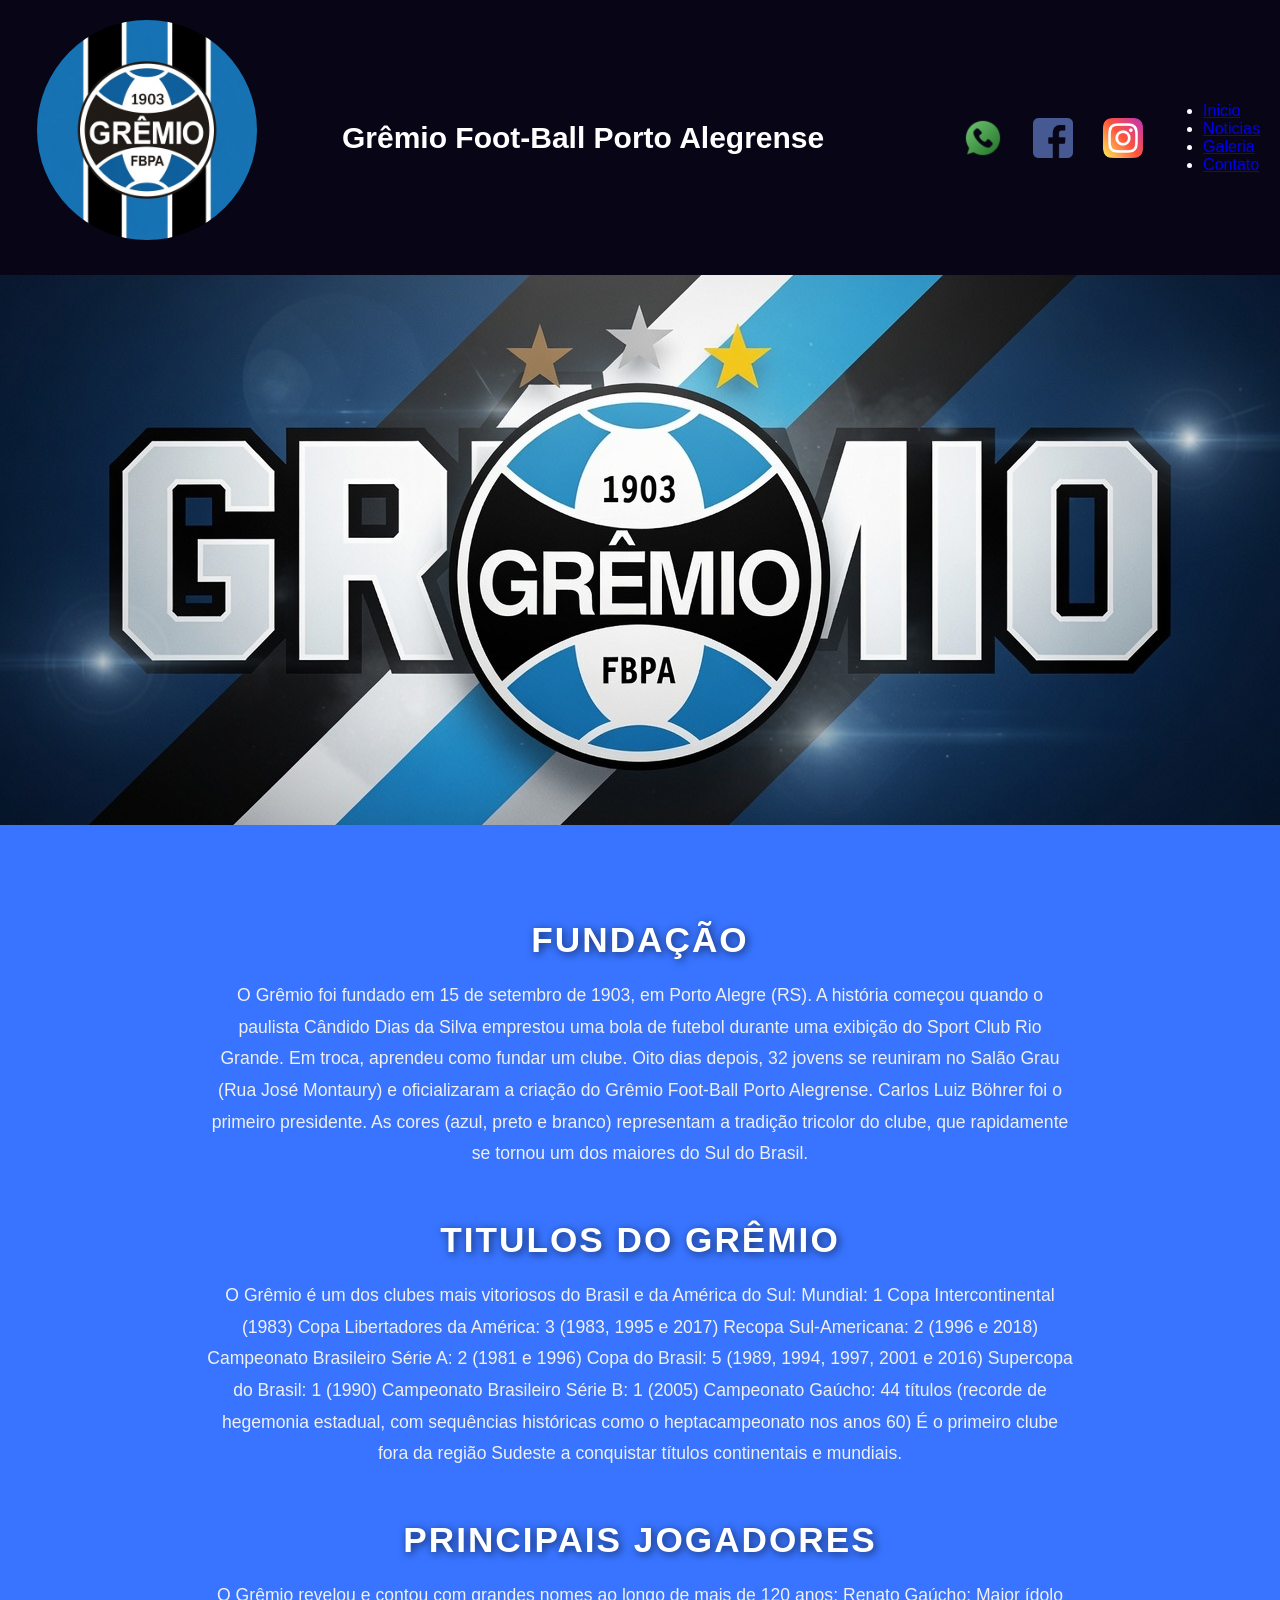
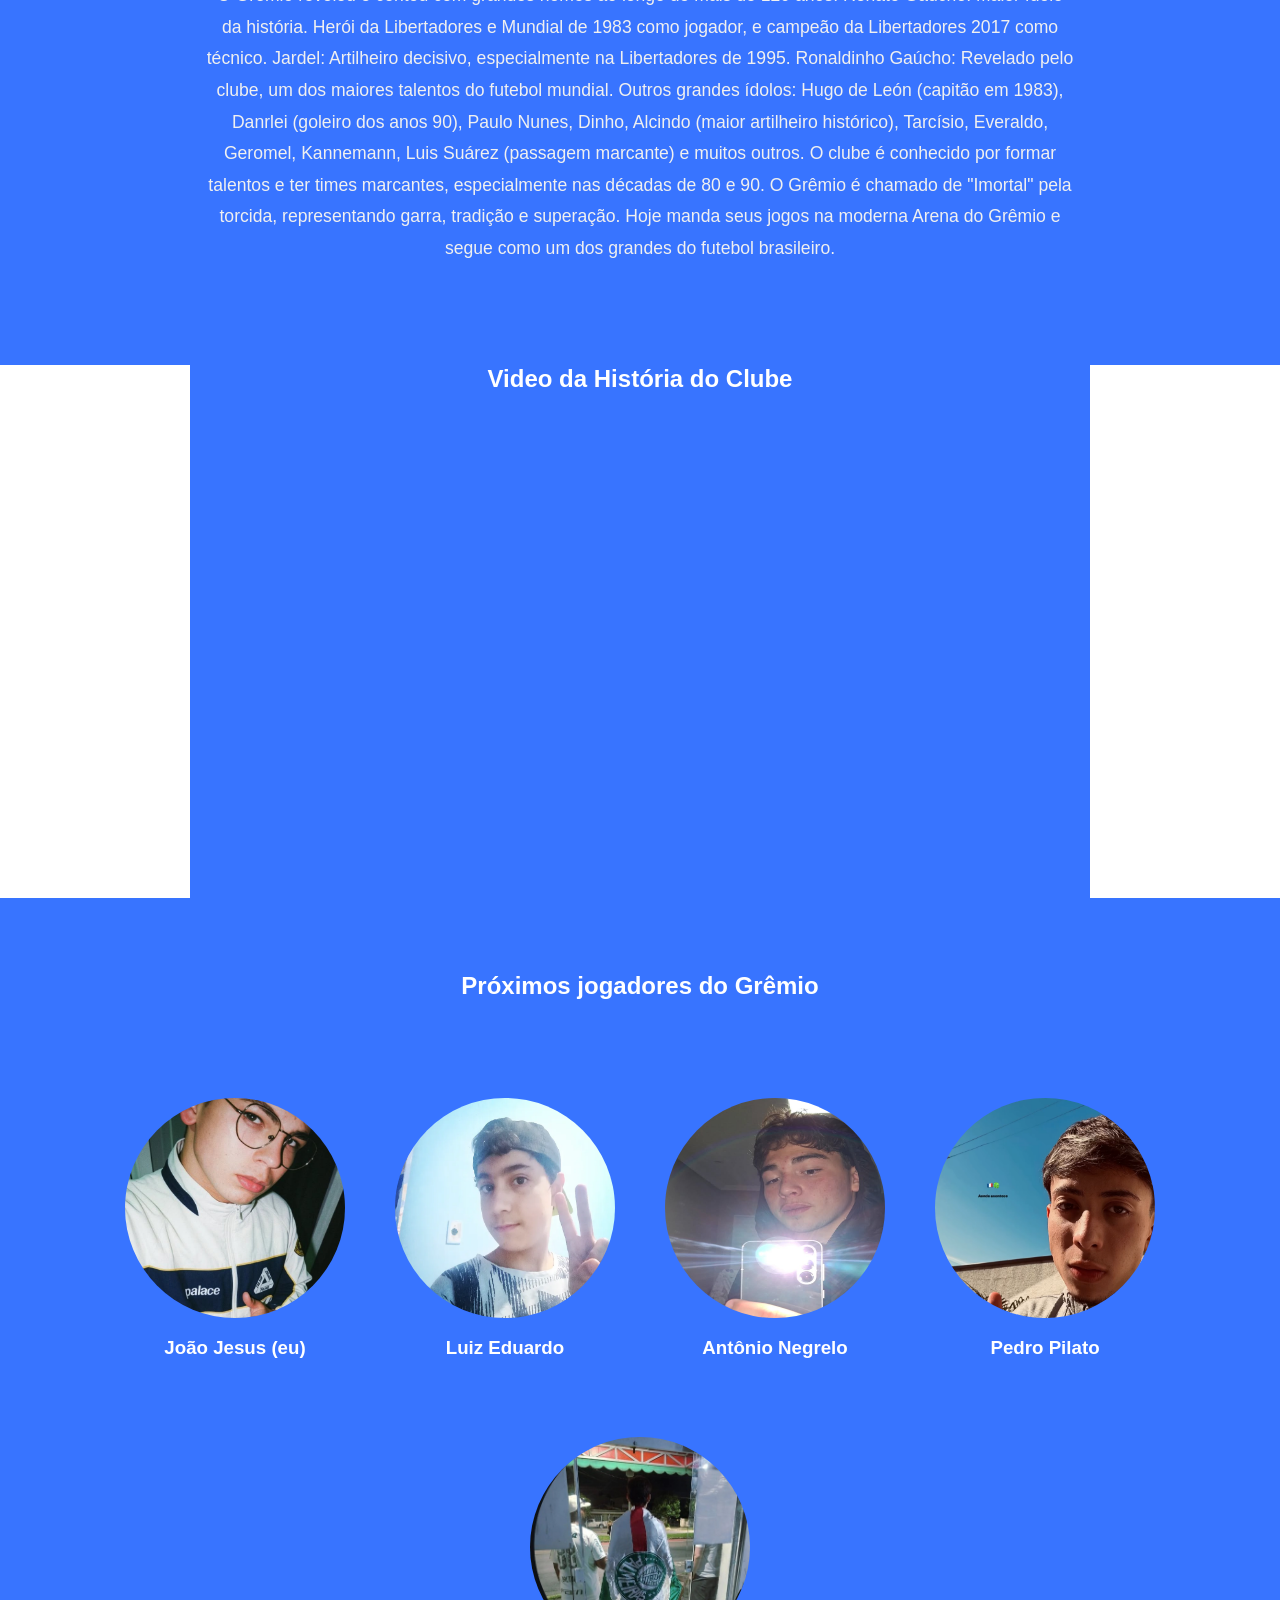
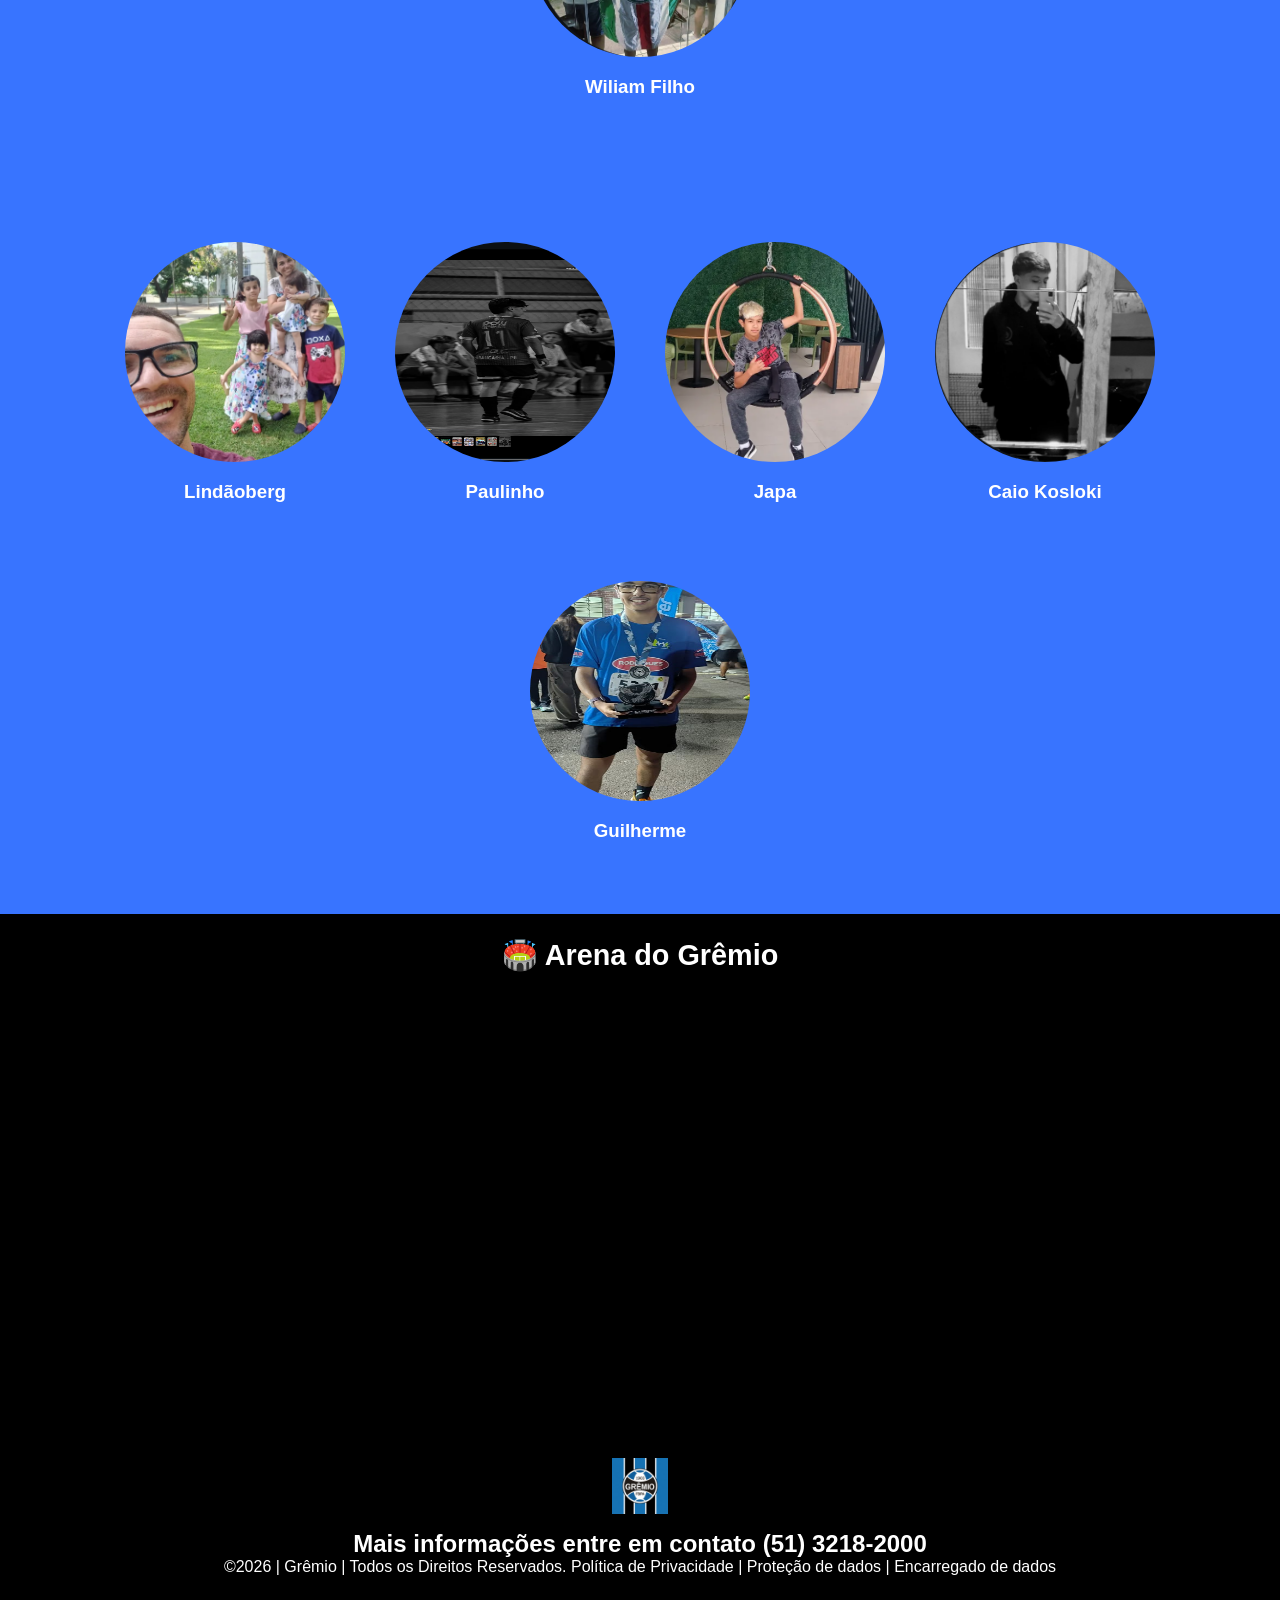
==== index.html @ 59793423 "0090" ====
<!DOCTYPE html>
<html lang="pt-br">
<head>
<meta charset="UTF-8">
<meta name="viewport" content="width=device-width, initial-scale=1.0">
<title>Grêmio</title>
<link rel="stylesheet" href="style.css">
</head>
<body>
<!--header é a parte do cabeçalho do site, é o topo da página-->
<header class="cabecalho-itens">
<img class="cabecalho_imagem" src="I3nXL.jpg" alt="Logo">
<h1 class="titulo_site">Grêmio Foot-Ball Porto Alegrense</h1>
<div class="sociais">
<img class="sociais" src="whatsapp (2).png"  alt="whatsapp">
<img class="sociais" src="facebook (1).png" alt="Facebook">
<img class="sociais" src="instagram (1).png" alt="instagram">
</div>
<ul class="horizontal">
  <li><a href="index.html">Inicio</a></li>
  <li><a href="noticias.html">Noticias</a></li>
  <li><a href="galeria.html"> Galeria</a></li>
  <li><a href="contato.html">Contato</a></li>
</ul>
</header>
<!--Seção banner 1 é a parte do paragrafo 1 da página-->
<section class="banner1">
<img class="banner1" src="YL5oE.jpg" alt="Banner">
</section>

<!--historia gremio-->
<section class="gremio">
  <div class="fundacao">
    <p class="fundacao-titulo"><strong> Fundação</strong></p>
    <p class="texto-fund"> O Grêmio foi fundado em 15 de setembro de 1903, em Porto Alegre (RS). A história começou quando o paulista Cândido Dias da Silva emprestou uma bola de futebol durante uma exibição do Sport Club Rio Grande. Em troca, aprendeu como fundar um clube. Oito dias depois, 32 jovens se reuniram no Salão Grau (Rua José Montaury) e oficializaram a criação do Grêmio Foot-Ball Porto Alegrense. Carlos Luiz Böhrer foi o primeiro presidente. As cores (azul, preto e branco) representam a tradição tricolor do clube, que rapidamente se tornou um dos maiores do Sul do Brasil.</p>
    
    <div class="titulos-gremio">
      <p class="titulos"> <strong> Titulos do Grêmio </strong></p>
      <p class="texto-titu"> O Grêmio é um dos clubes mais vitoriosos do Brasil e da América do Sul:

Mundial: 1 Copa Intercontinental (1983)
Copa Libertadores da América: 3 (1983, 1995 e 2017)
Recopa Sul-Americana: 2 (1996 e 2018)
Campeonato Brasileiro Série A: 2 (1981 e 1996)
Copa do Brasil: 5 (1989, 1994, 1997, 2001 e 2016)
Supercopa do Brasil: 1 (1990)
Campeonato Brasileiro Série B: 1 (2005)
Campeonato Gaúcho: 44 títulos (recorde de hegemonia estadual, com sequências históricas como o heptacampeonato nos anos 60)

É o primeiro clube fora da região Sudeste a conquistar títulos continentais e mundiais.</p>

<div class="prin-jogadores">
  <p class="prin-jog"> <strong> Principais jogadores </strong></p>
  <p class="texto-jog"> O Grêmio revelou e contou com grandes nomes ao longo de mais de 120 anos:

Renato Gaúcho: Maior ídolo da história. Herói da Libertadores e Mundial de 1983 como jogador, e campeão da Libertadores 2017 como técnico.
Jardel: Artilheiro decisivo, especialmente na Libertadores de 1995.
Ronaldinho Gaúcho: Revelado pelo clube, um dos maiores talentos do futebol mundial.
Outros grandes ídolos: Hugo de León (capitão em 1983), Danrlei (goleiro dos anos 90), Paulo Nunes, Dinho, Alcindo (maior artilheiro histórico), Tarcísio, Everaldo, Geromel, Kannemann, Luis Suárez (passagem marcante) e muitos outros.

O clube é conhecido por formar talentos e ter times marcantes, especialmente nas décadas de 80 e 90.
O Grêmio é chamado de "Imortal" pela torcida, representando garra, tradição e superação. Hoje manda seus jogos na moderna Arena do Grêmio e segue como um dos grandes do futebol brasileiro.</p>
</div>

    </div>
  </div>
</section>

<!--video-->
<div class="container-video">
  <h3 class="titulo-video">Video da História do Clube</h3>
  <iframe class="video" width="100%" height="1000" src="https://www.youtube.com/embed/pyxpFCvPZC0?si=x9ZSYVKXwtJqA-nb" title="YouTube video player" frameborder="0" allow="accelerometer; autoplay; clipboard-write; encrypted-media; gyroscope; picture-in-picture; web-share" referrerpolicy="strict-origin-when-cross-origin" allowfullscreen></iframe>
</div>

<!--Seção estudantes é a parte do paragrafo 2 da página -- "Meninos"-->
<section class="estudante">
<h1 class="estudante_titulo">Próximos jogadores do Grêmio</h1>
<p> </p>
<div class="estudantes_todos">
    <div class="estudante-div">
<img class="estudante-imagem" src="Screenshot_20260617-121200-579.png" alt="Foto da turma do 1CDS do ano de 2023">
<h3 class="estudante-nome">João Jesus (eu)</h3>
<p> </p>
</div>

<div class="estudante-div">
<img class="estudante-imagem" src="Screenshot_20260617-110715-366.png" alt="Foto da turma do 1CDS do ano de 2026">
<h3 class="estudante-nome">Luiz Eduardo</h3>
<p> </p>
</div>
<div class="estudante-div">
<img class="estudante-imagem" src="Screenshot_20260617-110800-648.png" alt="Foto da turma do 1CDS do ano de 2026">
<h3 class="estudante-nome">Antônio Negrelo</h3>
<p> </p>
</div>

<div class="estudante-div">
<img class="estudante-imagem" src="Screenshot_20260617-111146-863.png" alt="Foto da turma do 1CDS do ano de 2026">
<h3 class="estudante-nome">Pedro Pilato</h3>
<p> </p>
</div>

<div class="estudante-div">
<img class="estudante-imagem" src="Screenshot_20260617-111309~2.png" alt="Foto da turma do 1CDS do ano de 2026">
<h3 class="estudante-nome">Wiliam Filho</h3>
<p> </p>
</div>
</div>
</section>

<!--Seção estudantes é a parte do paragrafo 3 da página -- "Meninas"-->
<section class="estudante">
<div class="estudantes_todos">
<div class="estudante-div">
<img class="estudante-imagem" src="Screenshot_20260617-114013-432.png" alt="Foto da turma do 1CDS do ano de 2023">
<h3 class="estudante-nome">Lindãoberg</h3>
<p> </p>
</div>
<div class="estudante-div">
<img class="estudante-imagem" src="Screenshot_20260617-115647.png" alt="Foto da turma do 1CDS do ano de 2023">
<h3 class="estudante-nome">Paulinho</h3>
<p> </p>
</div>
<div class="estudante-div">
<img class="estudante-imagem" src="Screenshot_20260617-115808-164.png" alt="Foto da turma do 1CDS do ano de 2023">
<h3 class="estudante-nome">Japa</h3>
<p> </p>
</div>
<div class="estudante-div">
<img class="estudante-imagem" src="Screenshot_20260617-110445-048.png" alt="Foto da turma do 1CDS do ano de 2026">
<h3 class="estudante-nome">Caio Kosloki</h3>
<p> </p>
</div>
<div class="estudante-div">
<img class="estudante-imagem" src="Screenshot_20260617-110912-053.png" alt="Foto da turma do 1CDS do ano de 2026">
<h3 class="estudante-nome">Guilherme</h3>
<p> </p>
</div>
</div>
</section>

<!--Seção rodapé é a parte final da paragrafo 3 da página-->
<footer class="escola">

   <p class="mapa-titulo"><strong>🏟️ Arena do Grêmio</strong></p>
    <iframe 
        src="https://www.google.com/maps/embed?pb=!1m18!1m12!1m3!1d3457.5!2d-51.196991!3d-29.973444!2m3!1f0!2f0!3f0!3m2!1i1024!2i768!4f13.1!3m3!1m2!1s0x951979aba127bd4d%3A0x2473ee5ef3a6d23!2sArena%20do%20Gr%C3%AAmio!5e0!3m2!1spt-BR!2sbr!4v1720000000000" 
        width="100%" 
        height="450" 
        style="border:0; border-radius: 15px;" 
        allowfullscreen="" 
        loading="lazy">
    </iframe>

<img class="logo_rodape" src="I3nXL.jpg" alt="Logo da Escola">
<h2 class="escola-título">Mais informações entre em contato
<a class="link" href="https://wa.me/555132182000"> (51) 3218-2000 </a>
</h2>
<p></p>
<p>©2026 | Grêmio | Todos os Direitos Reservados.
Política de Privacidade | Proteção de dados | Encarregado de dados</p>
<p> </p>
</footer>
</body>
</html>
---- style.css ----
* {
    margin: 0;
    padding: 0;
    box-sizing: border-box;
}

body {
    font-family: "Poppins", sans-serif;
}


header {
    background-color: #080616;
    color: white;
    width: 100%;
    padding: 20px;
}

.cabecalho-itens {
    max-width: 1980px;
    margin: 0 auto;
    display: flex;
    align-items: center;
    justify-content: center;
}

.cabecalho_imagem {
    width: 220px;
    height: 220px;
    margin: 0 auto 15px;
    border-radius: 50%;
    overflow: hidden;
}

.titulo_site {
    padding: 50px;
    text-align: center;
    width: 50%;
    font-size: 30px;
}

.sociais {
    display: flex;
    justify-content: flex-end;
    width: 25%;
    padding-right: 30px;
}


.banner1 {
    display: flex;
    justify-content: center;
}


.banner1 img {
    width: 100%;
    max-width: 100vw;          
    height: 550px;             
    object-fit: cover;         
    object-position: center;    
    display: block;
    margin: 0 auto;
}
/* ==================== ESTILO DA SEÇÃO GRÊMIO ==================== */
.gremio {
    background-color: #3874FF; /* Azul forte como solicitado */
    color: white;
    padding: 60px 20px;
    text-align: center;
    width: 100%;
    margin: 0 auto;
}

.gremio .fundacao {
    max-width: 1000px;
    margin: 0 auto;
}

/* Títulos */
.gremio .fundacao-titulo,
.gremio .titulos,
.gremio .prin-jog {
    color: white;
    font-size: 2.2rem;
    margin: 35px 0 20px 0;
    text-transform: uppercase;
    letter-spacing: 2px;
    font-weight: bold;
    text-shadow: 2px 2px 8px rgba(0, 0, 0, 0.6);
}

/* Textos */
.gremio .texto-fund,
.gremio .texto-titu,
.gremio .texto-jog {
    color: #f0f0f0;
    font-size: 1.1rem;
    line-height: 1.8;
    max-width: 900px;
    margin: 0 auto 40px auto;
    padding: 0 15px;
}

/* Espaçamento entre as seções internas */
.titulos-gremio,
.prin-jogadores {
    margin-top: 50px;
}

/* Responsividade */
@media (max-width: 768px) {
    .gremio {
        padding: 40px 15px;
    }
    
    .gremio .fundacao-titulo,
    .gremio .titulos,
    .gremio .prin-jog {
        font-size: 1.8rem;
    }
    
    .gremio .texto-fund,
    .gremio .texto-titu,
    .gremio .texto-jog {
        font-size: 1.05rem;
    }
}

.container-video {
  background-color: #3874FF;
  width: 100%;
  max-width: 900px; /* opcional: limita a largura máxima */
  margin: 0 auto;
  padding: 0 15px; /* espaçamento lateral em telas pequenas */
  box-sizing: border-box;
}

.titulo-video {
  color: #ffffff;
  font-size: 1.5rem;
  margin-bottom: 1rem;
  text-align: center;
}

/* Vídeo responsivo mantendo proporção 16:9 */
.video {
  width: 100%;
  height: auto;
  aspect-ratio: 16 / 9;
  border: none;
  display: block;
}


.estudante_titulo {
    padding: 50px 20px;
    text-align: center;
}

.estudante-nome {
    text-align: center;
}

.estudante-imagem {
    width: 220px;
    height: 220px;
    margin: 0 auto 15px;
    border-radius: 50%;
    overflow: hidden;
    flex-shrink: 0; /* evita que a imagem seja esmagada */
}

.estudante-imagem img {
    width: 100%;
    height: 100%;
    object-fit: cover; /* melhor que background-size para <img> */
    object-position: center;
    border: none;
    display: block;
}

.estudante-icone {
    width: 38px;
    padding: 4px 8px;
}

.estudante {
    color: white;
    background-color: #3874FF;
    padding: 24px 0;
}

.estudante div {
    text-align: center;
    padding: 24px 15px;
}

/* Container principal - agora responsivo */
.estudantes_todos {
    display: flex;
    flex-wrap: wrap;              /* permite quebrar linha */
    justify-content: center;      /* centraliza os itens */
    gap: 30px 20px;               /* espaçamento vertical e horizontal */
    padding: 0 15px;
}

/* ========== Responsividade ========== */

/* Tablets e telas médias */
@media (max-width: 992px) {
    .estudante-imagem {
        width: 180px;
        height: 180px;
    }
}

/* Celulares */
@media (max-width: 768px) {
    .estudante_titulo {
        padding: 30px 15px;
    }

    .estudante-imagem {
        width: 160px;
        height: 160px;
    }

    .estudantes_todos {
        gap: 25px 15px;
    }
}

/* Celulares pequenos */
@media (max-width: 480px) {
    .estudante-imagem {
        width: 140px;
        height: 140px;
    }

    .estudante {
        padding: 16px 0;
    }

    .estudante div {
        padding: 16px 10px;
    }
}

/* Mapa */
.mapa-container {
    margin-top: 50px;
    padding: 40px;
    text-align: center;
    background: rgba(0, 0, 0, 0.25);
    border-radius: 20px;
}

.mapa-titulo {
    font-size: 1.8rem;
    color: white;
    margin-bottom: 20px;
}

.mapa-container iframe {
    max-width: 100%;
    box-shadow: 0 10px 30px rgba(0, 0, 0, 0.5);
    border: 3px solid rgba(255, 255, 255, 0.1);
}

/* Ajuste responsivo */
@media (max-width: 768px) {
    .mapa-container {
        padding: 30px 20px;
    }
}

.escola{
background-color:black;
color: white;
display: flex;
justify-content:center;
padding: 24px 0;
text-align:center;
display:block;
}
.escola-titulo{
padding: 50px;
text-align: center;
}
.logo_rodape{
height: 80px;
padding: 12px 0;

}

.link{
color: #ffffff;
text-decoration: none;
}
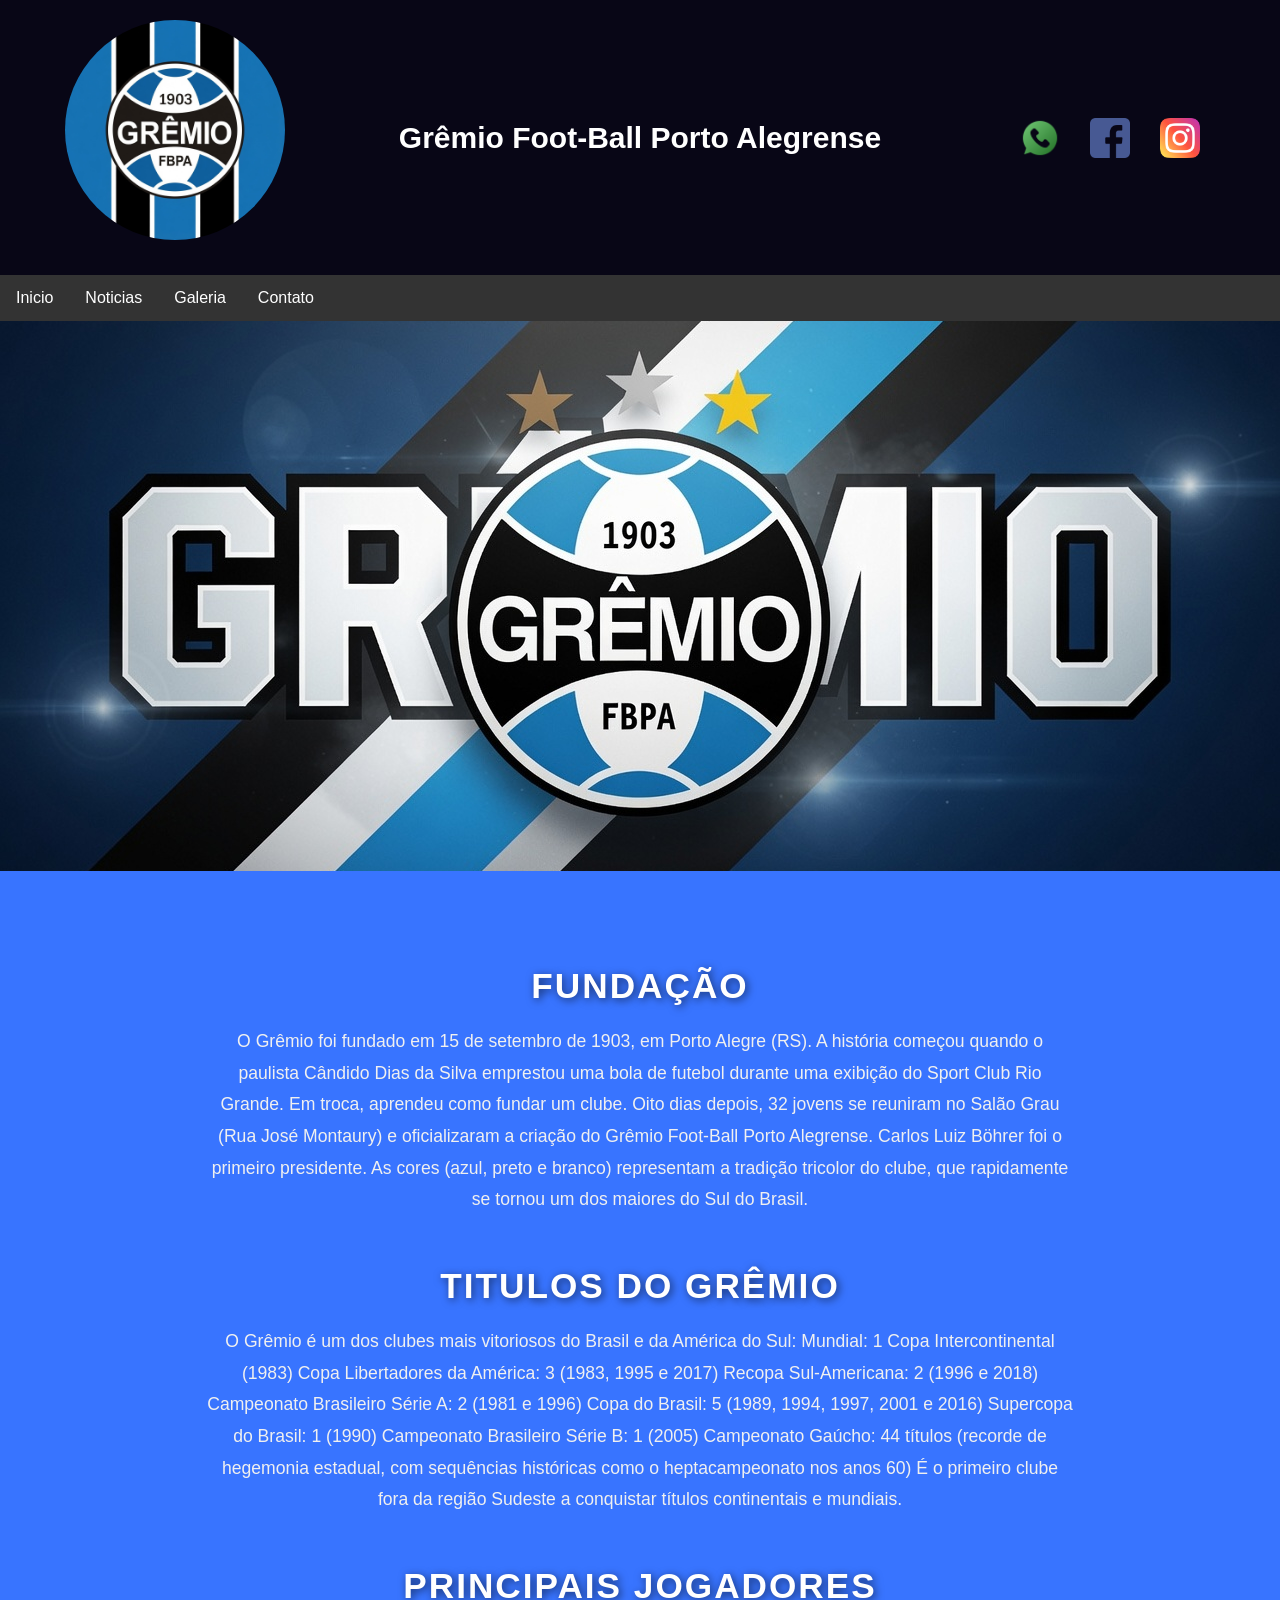
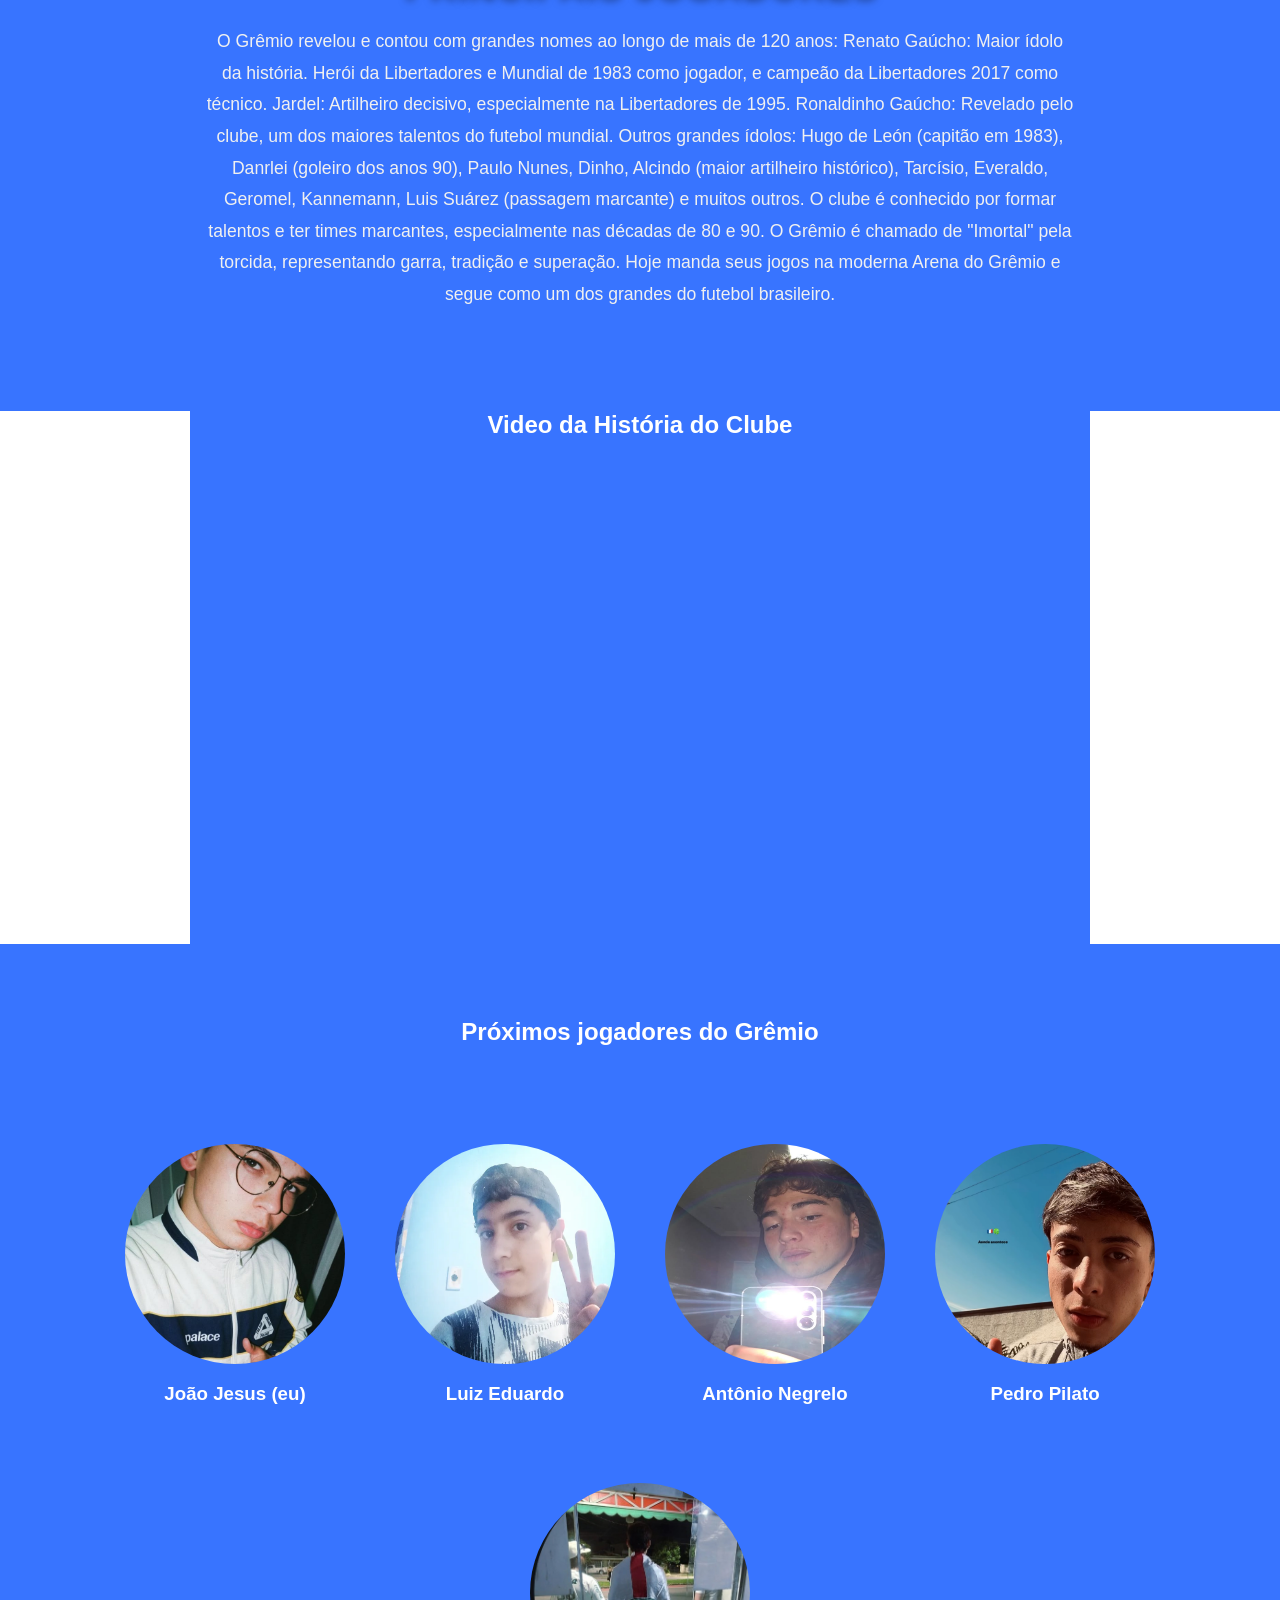
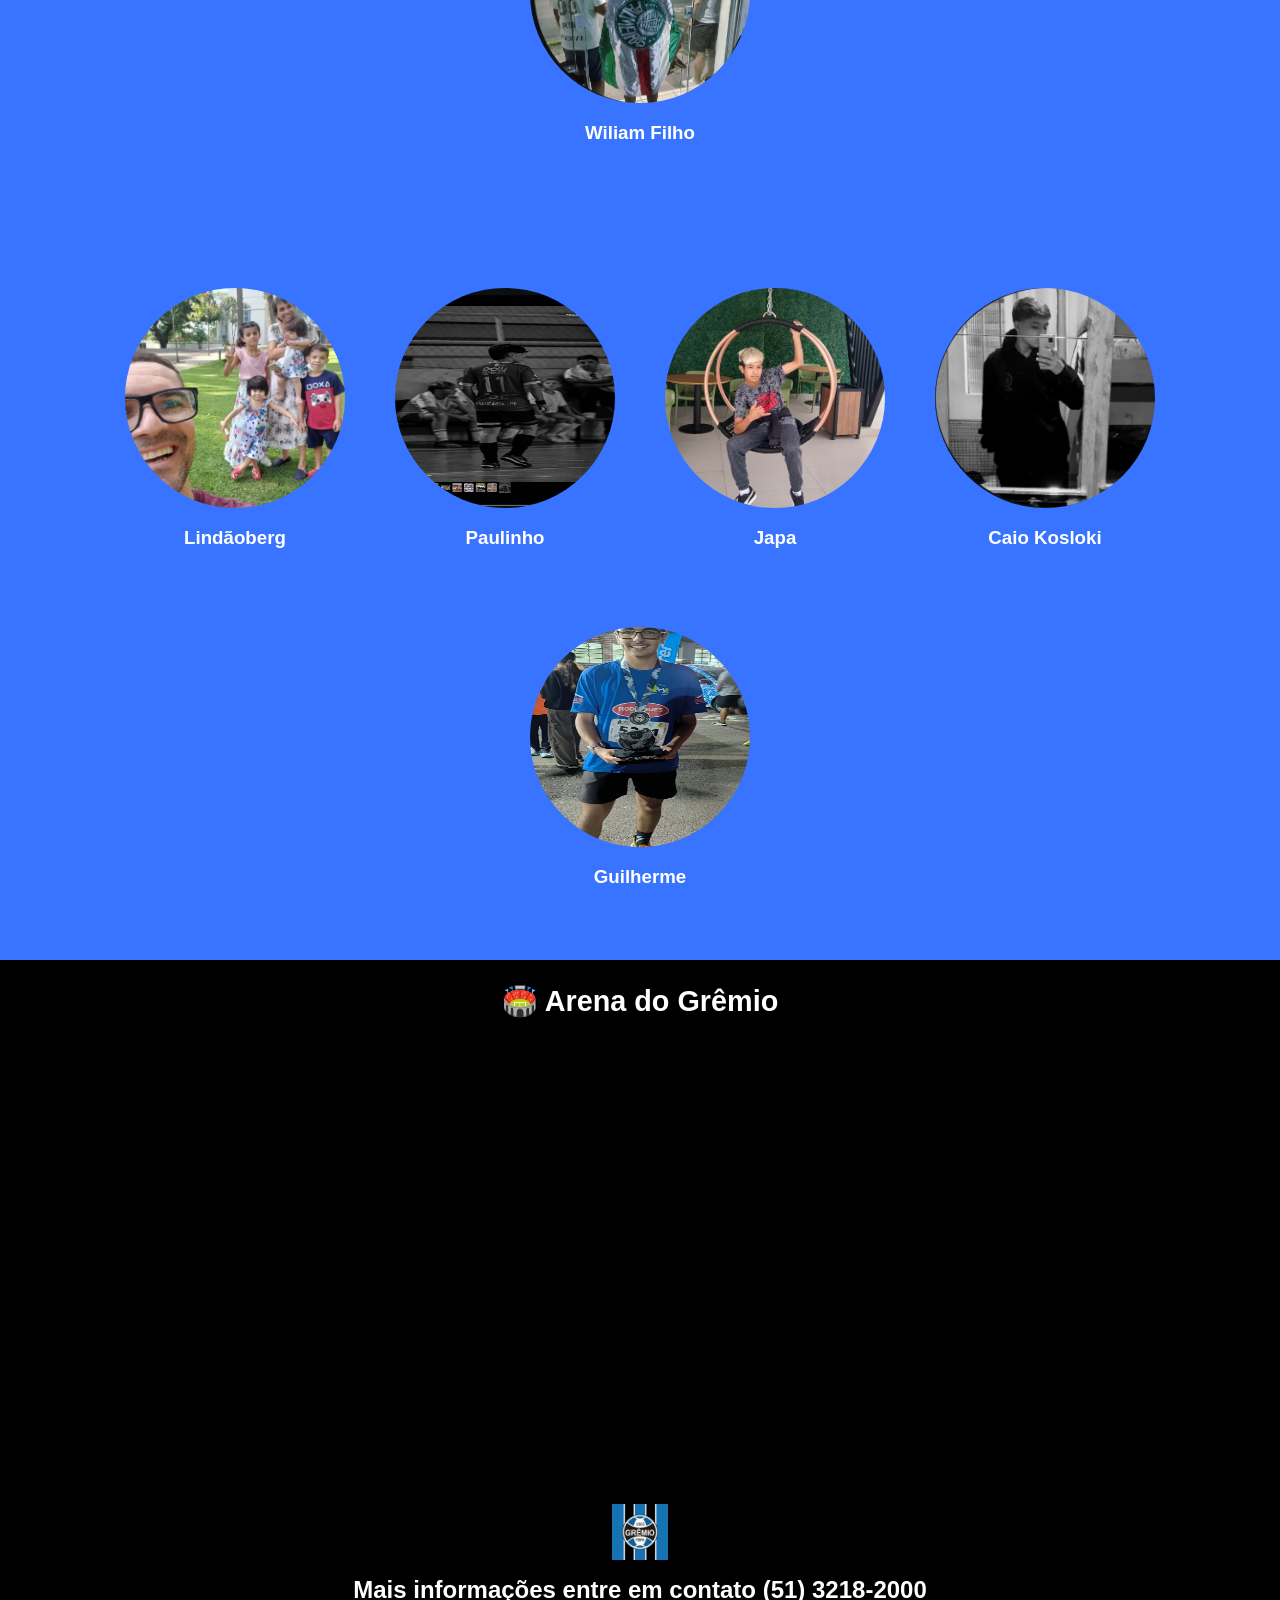
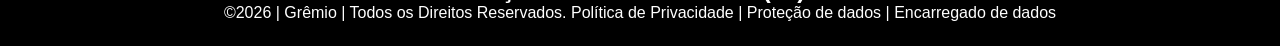
==== commit 8d94fc35: "0101" ====
--- a/index.html
+++ b/index.html
@@ -16,13 +16,16 @@
 <img class="sociais" src="facebook (1).png" alt="Facebook">
 <img class="sociais" src="instagram (1).png" alt="instagram">
 </div>
+</header>
+
+<div class="horizontal">
 <ul class="horizontal">
   <li><a href="index.html">Inicio</a></li>
   <li><a href="noticias.html">Noticias</a></li>
   <li><a href="galeria.html"> Galeria</a></li>
   <li><a href="contato.html">Contato</a></li>
 </ul>
-</header>
+</div>
 <!--Seção banner 1 é a parte do paragrafo 1 da página-->
 <section class="banner1">
 <img class="banner1" src="YL5oE.jpg" alt="Banner">
--- a/style.css
+++ b/style.css
@@ -46,6 +46,29 @@
     padding-right: 30px;
 }
 
+ul {
+  list-style-type: none;
+  margin: 0;
+  padding: 0;
+  overflow: hidden;
+  background-color: #333333;
+}
+
+ul li {
+  float: left;
+}
+
+ul li a {
+  display: block;
+  color: white;
+  text-align: center;
+  padding: 14px 16px;
+  text-decoration: none;
+}
+
+ul li a:hover {
+  background-color: #111111;
+}
 
 .banner1 {
     display: flex;
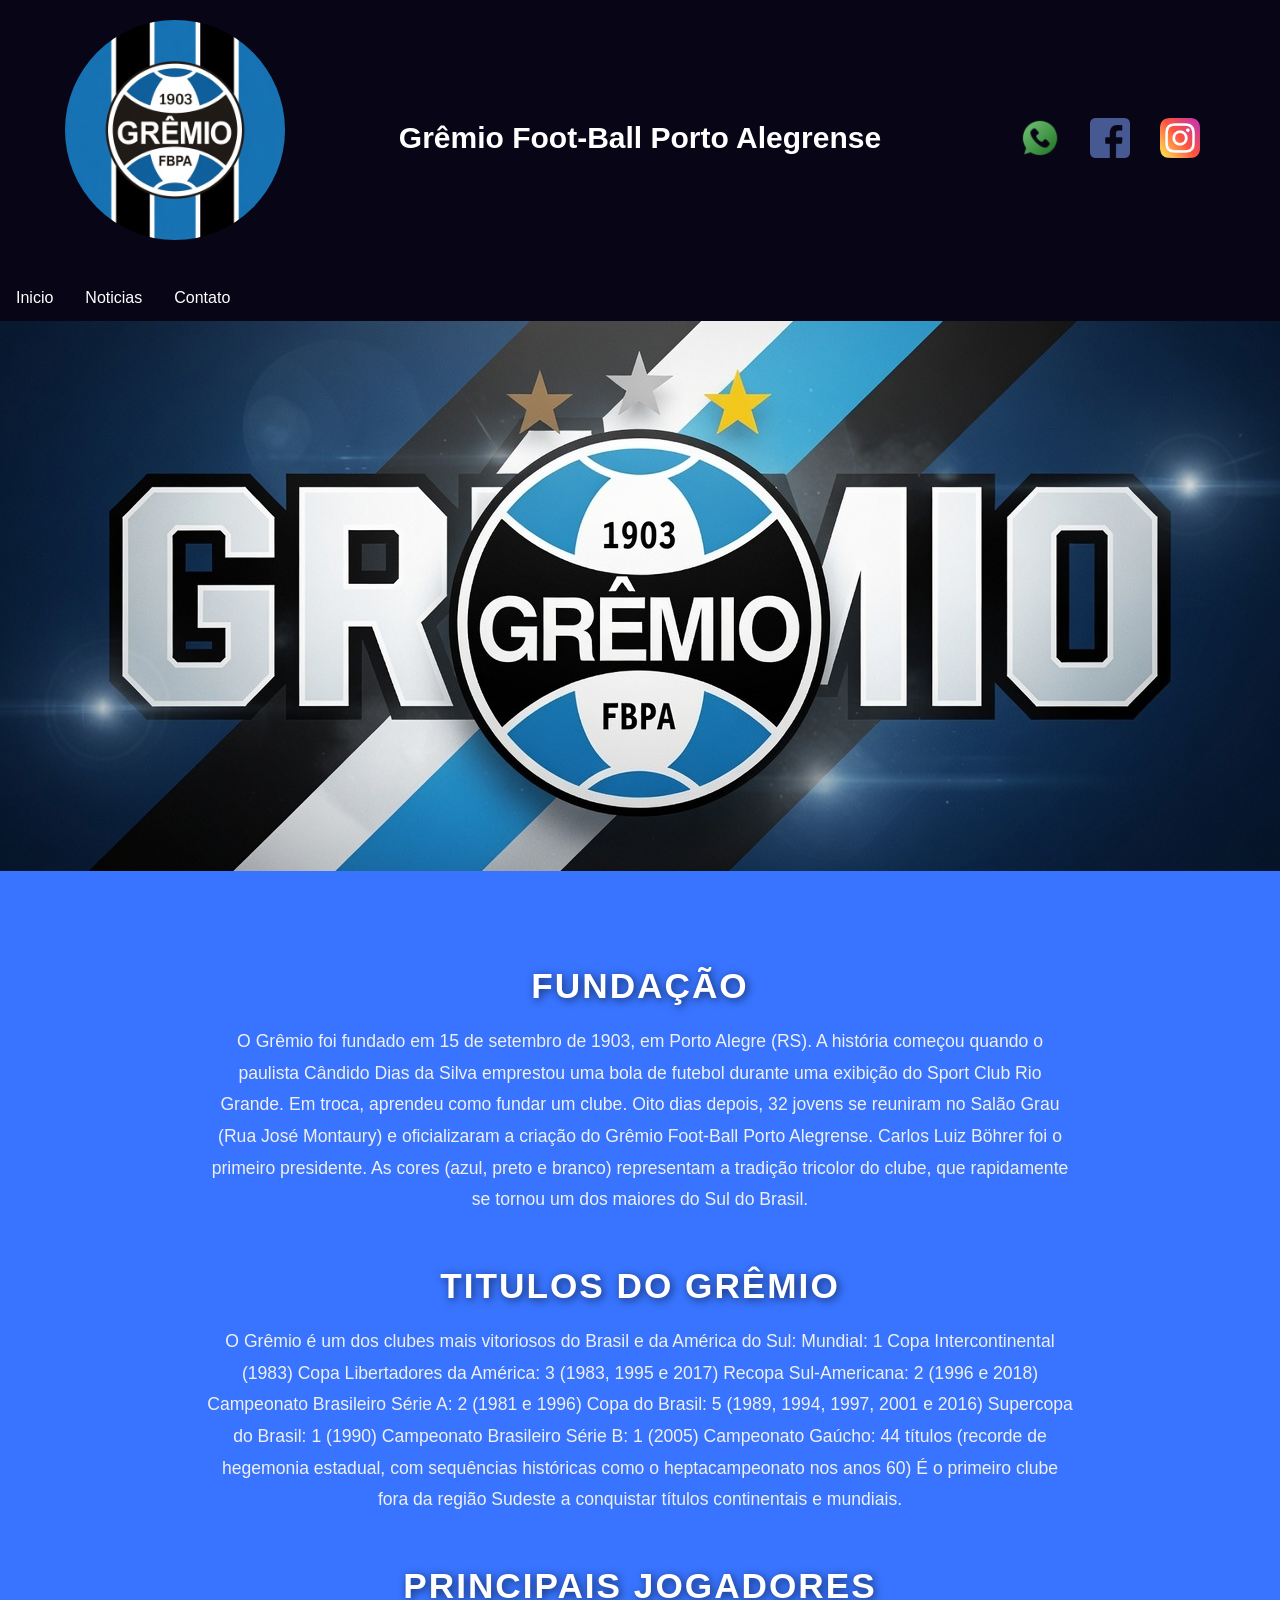
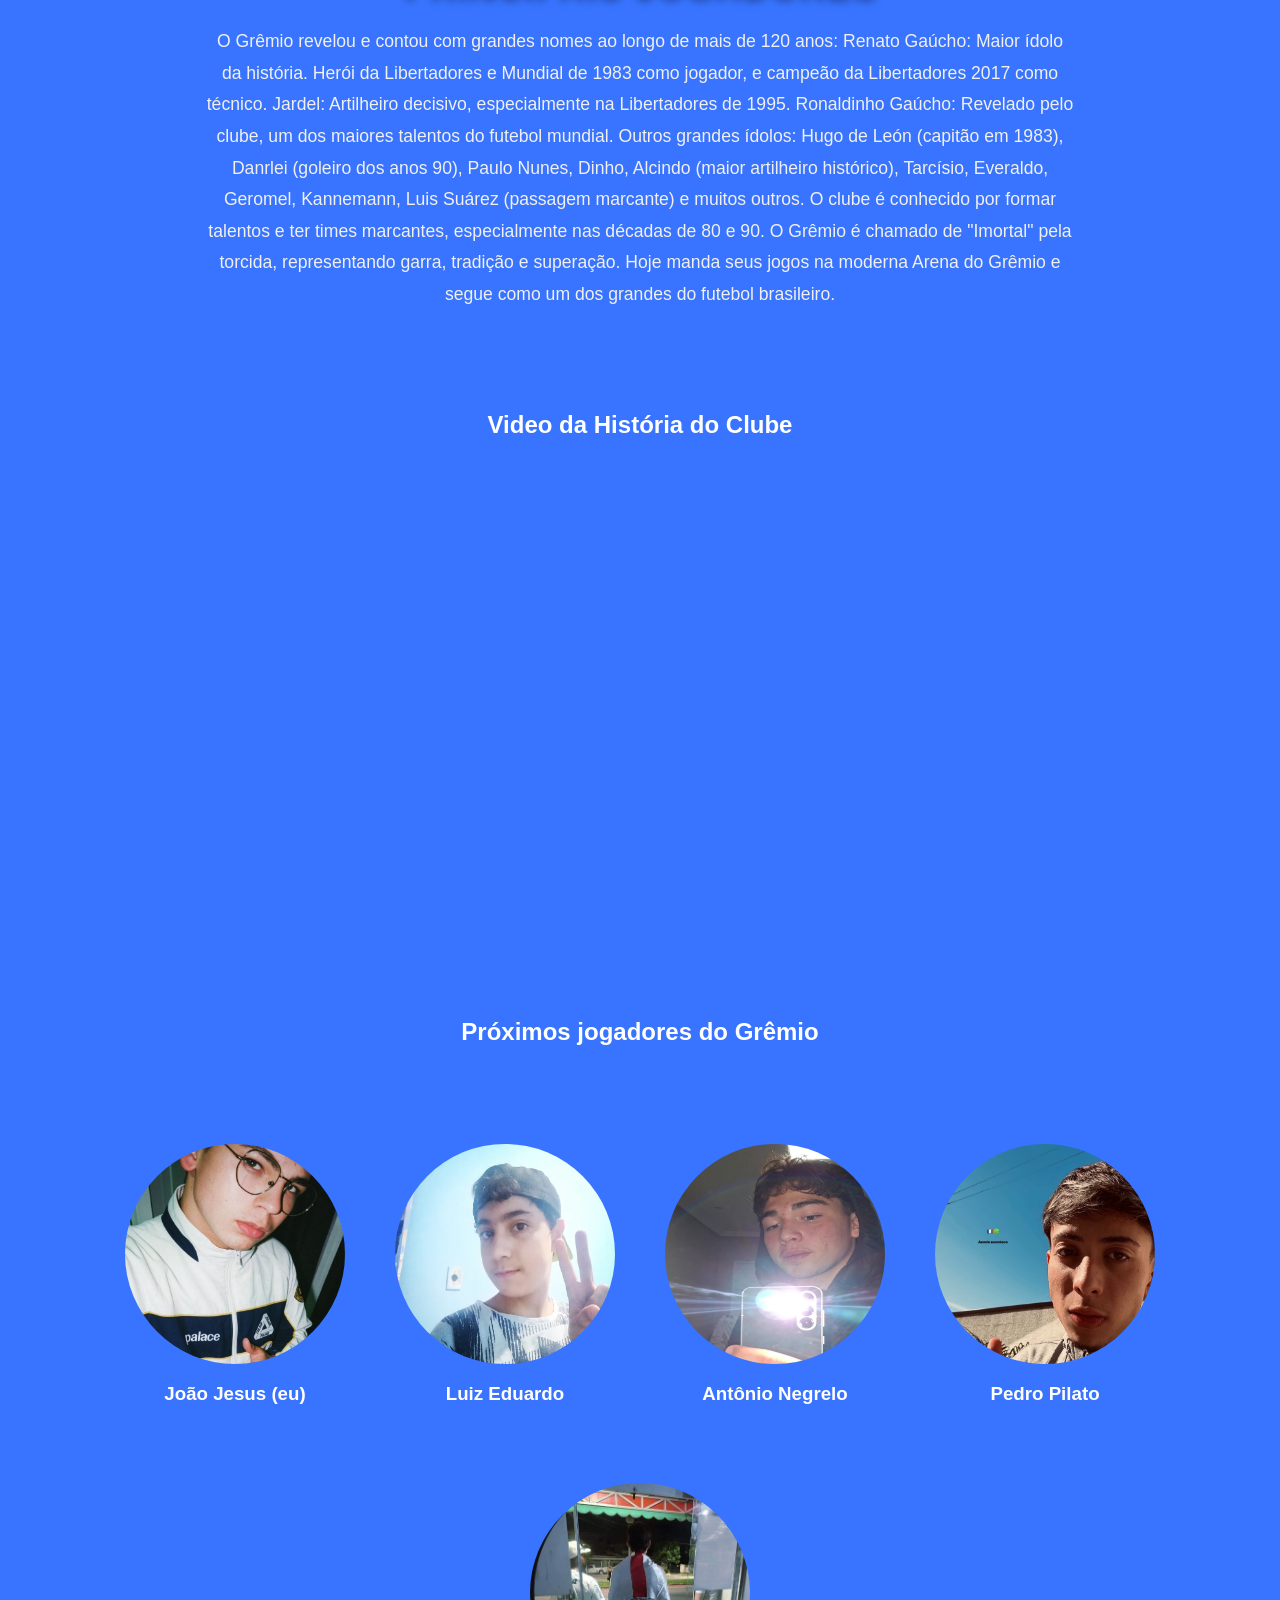
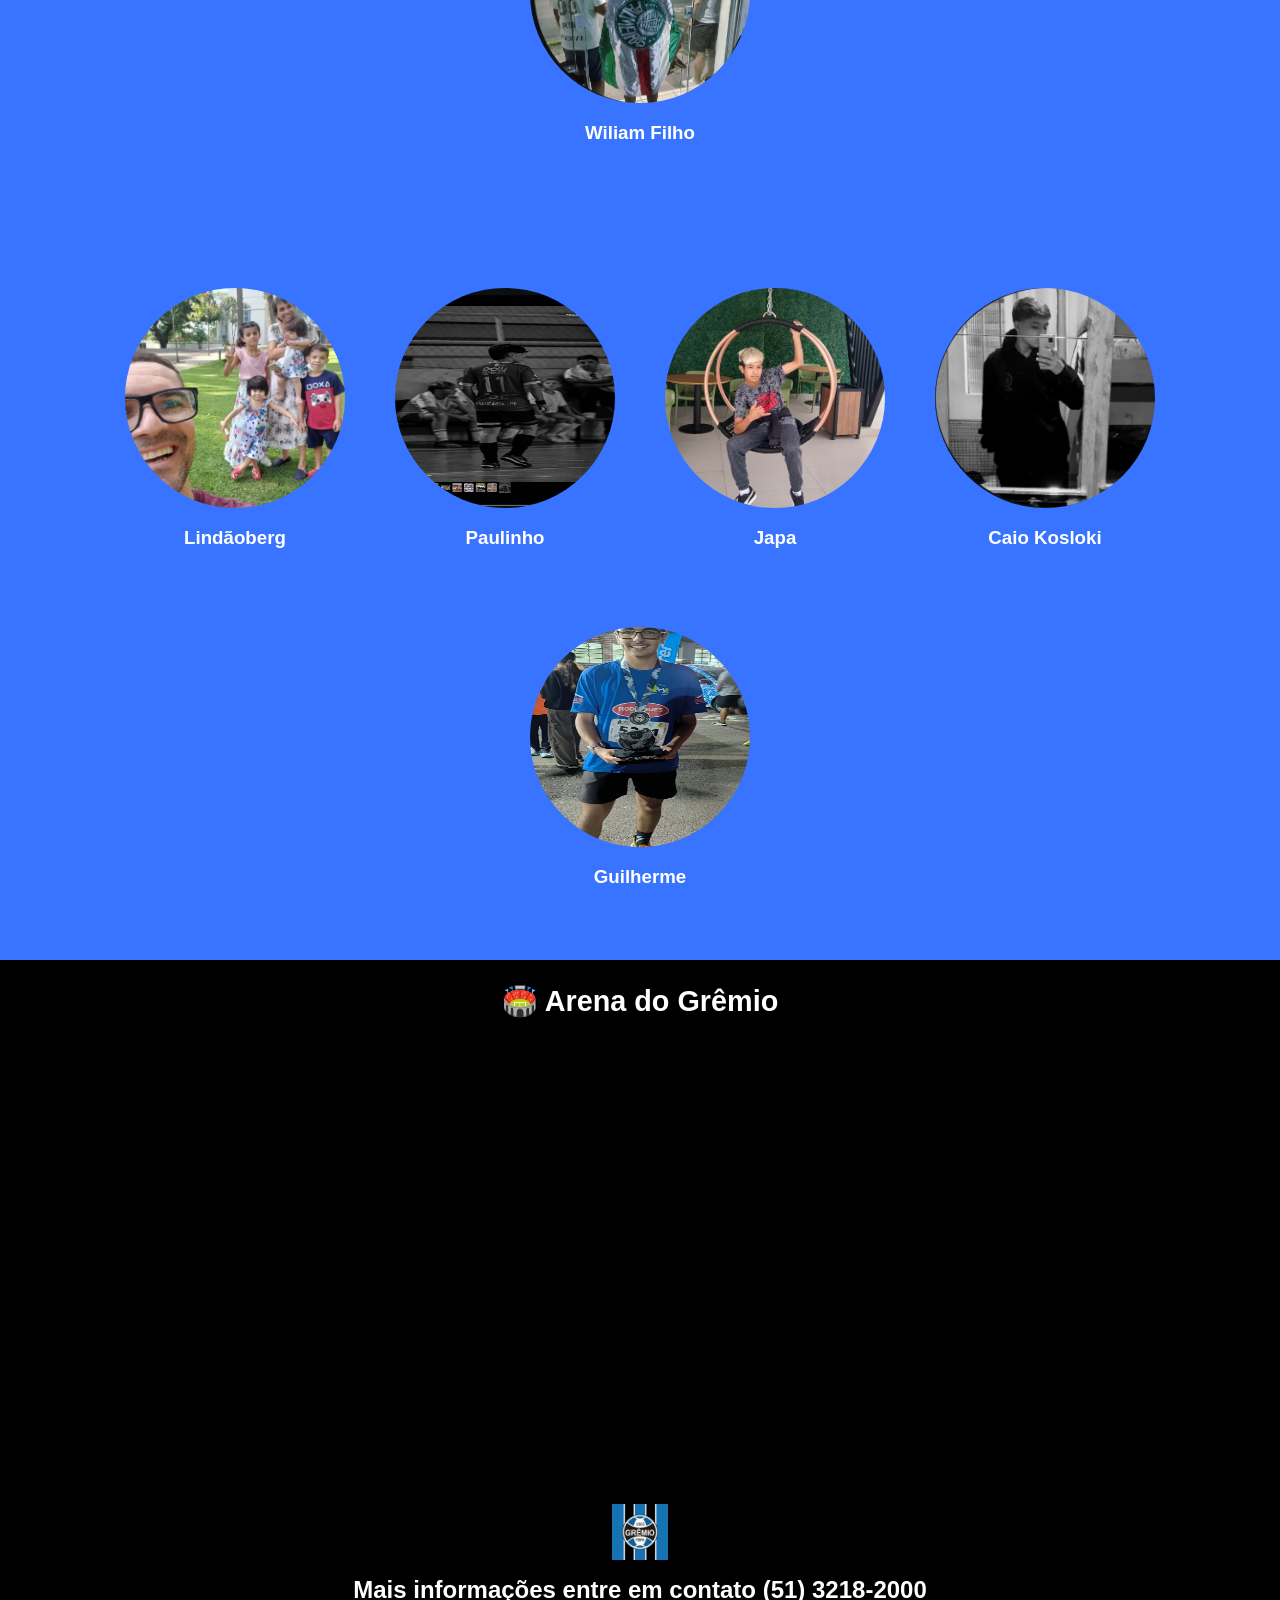
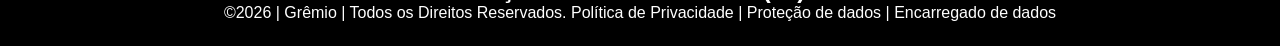
==== commit 9671a566: "9988799" ====
--- a/index.html
+++ b/index.html
@@ -22,7 +22,6 @@
 <ul class="horizontal">
   <li><a href="index.html">Inicio</a></li>
   <li><a href="noticias.html">Noticias</a></li>
-  <li><a href="galeria.html"> Galeria</a></li>
   <li><a href="contato.html">Contato</a></li>
 </ul>
 </div>
--- a/style.css
+++ b/style.css
@@ -51,7 +51,7 @@
   margin: 0;
   padding: 0;
   overflow: hidden;
-  background-color: #333333;
+  background-color: #080616;
 }
 
 ul li {
@@ -67,7 +67,7 @@
 }
 
 ul li a:hover {
-  background-color: #111111;
+  background-color: #3874FF;
 }
 
 .banner1 {
@@ -320,4 +320,203 @@
 .link{
 color: #ffffff;
 text-decoration: none;
-}+}
+
+/* Container principal das notícias */
+.posts-list {
+    background-color: #3478FF;
+  list-style: none;
+  width: 100%;
+  padding: 0;
+  margin: 0;
+}
+
+/* Card de cada notícia */
+.post {
+  display: flex;
+  gap: 20px;
+  background-color: transparent;
+  padding: 16px 0;
+  width: 100%;
+}
+
+/* Imagem da notícia */
+.post-thumb {
+  flex-shrink: 0;
+}
+
+.post-thumb img {
+  width: 220px;
+  height: 130px;
+  object-fit: cover;
+  border-radius: 4px;
+}
+
+/* Conteúdo de texto */
+.post-content {
+  display: flex;
+  flex-direction: column;
+  justify-content: flex-start;
+  gap: 6px;
+  width: 100%;
+}
+
+/* Autor e Data */
+.post-meta {
+  font-size: 0.85rem;
+  color: #ffffff;
+}
+
+.post-meta .author {
+  font-weight: bold;
+  margin-right: 6px;
+}
+
+/* Título */
+.post-title {
+  font-size: 1.15rem;
+  line-height: 1.3;
+  margin: 0;
+}
+
+.post-title a {
+  color: #ffffff;
+  text-decoration: none;
+}
+
+/* Resumo da notícia */
+.post-excerpt {
+  font-size: 0.9rem;
+  color: #ffffff;
+  margin: 0;
+}
+
+/* Link Leia Mais */
+.read-more {
+  font-size: 0.85rem;
+  color: #ffffff;
+  text-decoration: none;
+  font-weight: bold;
+}
+
+/* Layout responsivo para telas pequenas */
+@media (max-width: 600px) {
+  .post {
+    flex-direction: column;
+  }
+
+  .post-thumb img {
+    width: 100%;
+    height: auto;
+  }
+}
+
+ /* Estilos da página de Contato */
+    body {
+      font-family: 'Segoe UI', Arial, sans-serif;
+      background-color: #3874FF;
+      color: white;
+      margin: 0;
+      padding: 0;
+    }
+
+    .contato {
+      max-width: 600px;
+      margin: 60px auto;
+      padding: 0 20px;
+      text-align: center;
+    }
+
+    .contato h1 {
+      font-size: 2.4rem;
+      margin-bottom: 10px;
+      text-transform: uppercase;
+      letter-spacing: 2px;
+      text-shadow: 2px 2px 8px rgba(0, 0, 0, 0.5);
+    }
+
+    .contato > p {
+      font-size: 1.1rem;
+      margin-bottom: 40px;
+      color: #f0f0f0;
+      line-height: 1.6;
+    }
+
+    .form-group {
+      margin-bottom: 20px;
+      text-align: left;
+    }
+
+    .form-group label {
+      display: block;
+      margin-bottom: 8px;
+      font-weight: 600;
+      font-size: 0.95rem;
+    }
+
+    .form-group input,
+    .form-group textarea {
+      width: 100%;
+      padding: 14px 16px;
+      font-size: 1rem;
+      border: none;
+      border-radius: 8px;
+      background-color: rgba(255, 255, 255, 0.15);
+      color: white;
+      outline: none;
+      transition: 0.3s ease;
+    }
+
+    .form-group input::placeholder,
+    .form-group textarea::placeholder {
+      color: rgba(255, 255, 255, 0.6);
+    }
+
+    .form-group input:focus,
+    .form-group textarea:focus {
+      background-color: rgba(255, 255, 255, 0.25);
+    }
+
+    .form-group textarea {
+      resize: vertical;
+      min-height: 140px;
+    }
+
+    .btn-enviar {
+      width: 100%;
+      padding: 16px;
+      margin-top: 10px;
+      font-size: 1.1rem;
+      font-weight: bold;
+      text-transform: uppercase;
+      letter-spacing: 1px;
+      color: #3478FF;
+      background-color: white;
+      border: none;
+      border-radius: 8px;
+      cursor: pointer;
+      transition: all 0.3s ease;
+    }
+
+    .btn-enviar:hover {
+      background-color: #f0f0f0;
+      transform: translateY(-2px);
+    }
+
+    .info-contato {
+      margin-top: 50px;
+      font-size: 1rem;
+      color: #e0e0e0;
+      line-height: 1.8;
+    }
+
+    .info-contato strong {
+      color: white;
+    }
+
+    /* Responsivo */
+    @media (max-width: 600px) {
+      .contato h1 {
+        font-size: 1.9rem;
+      }
+    }
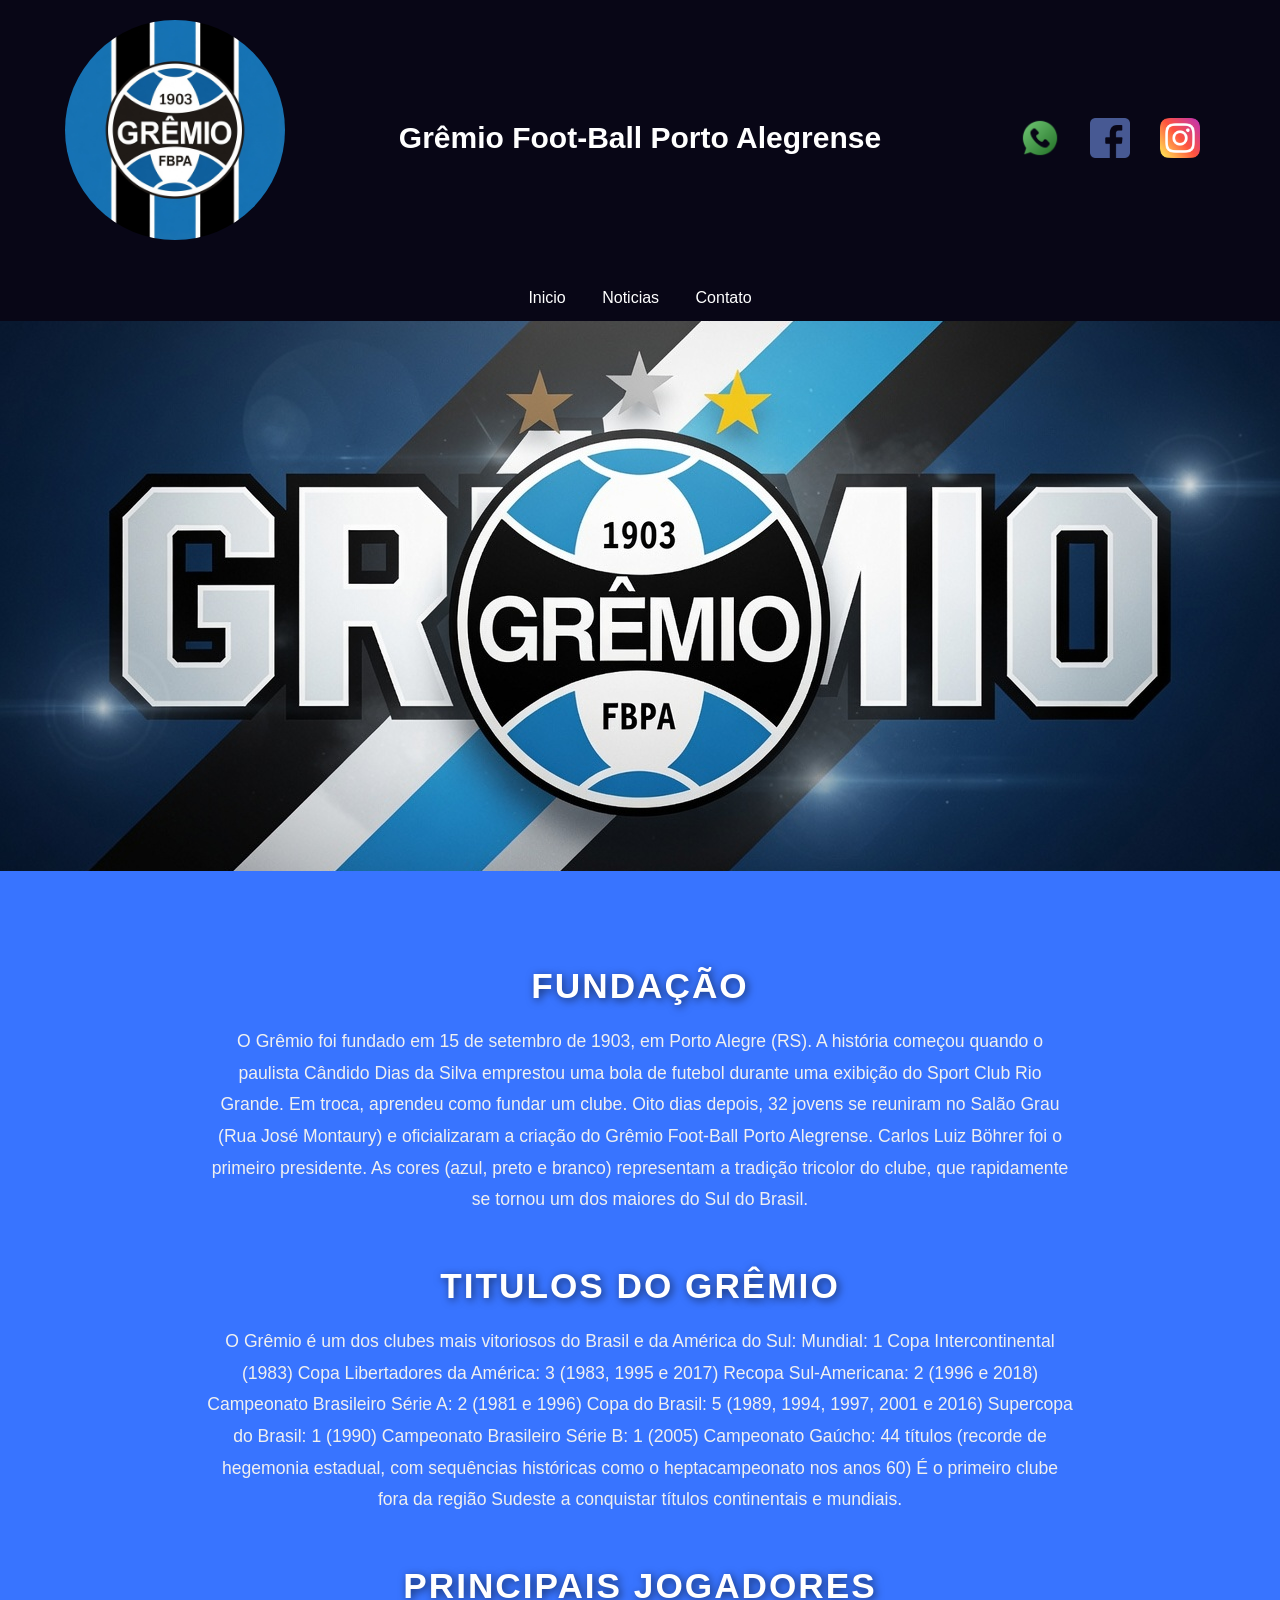
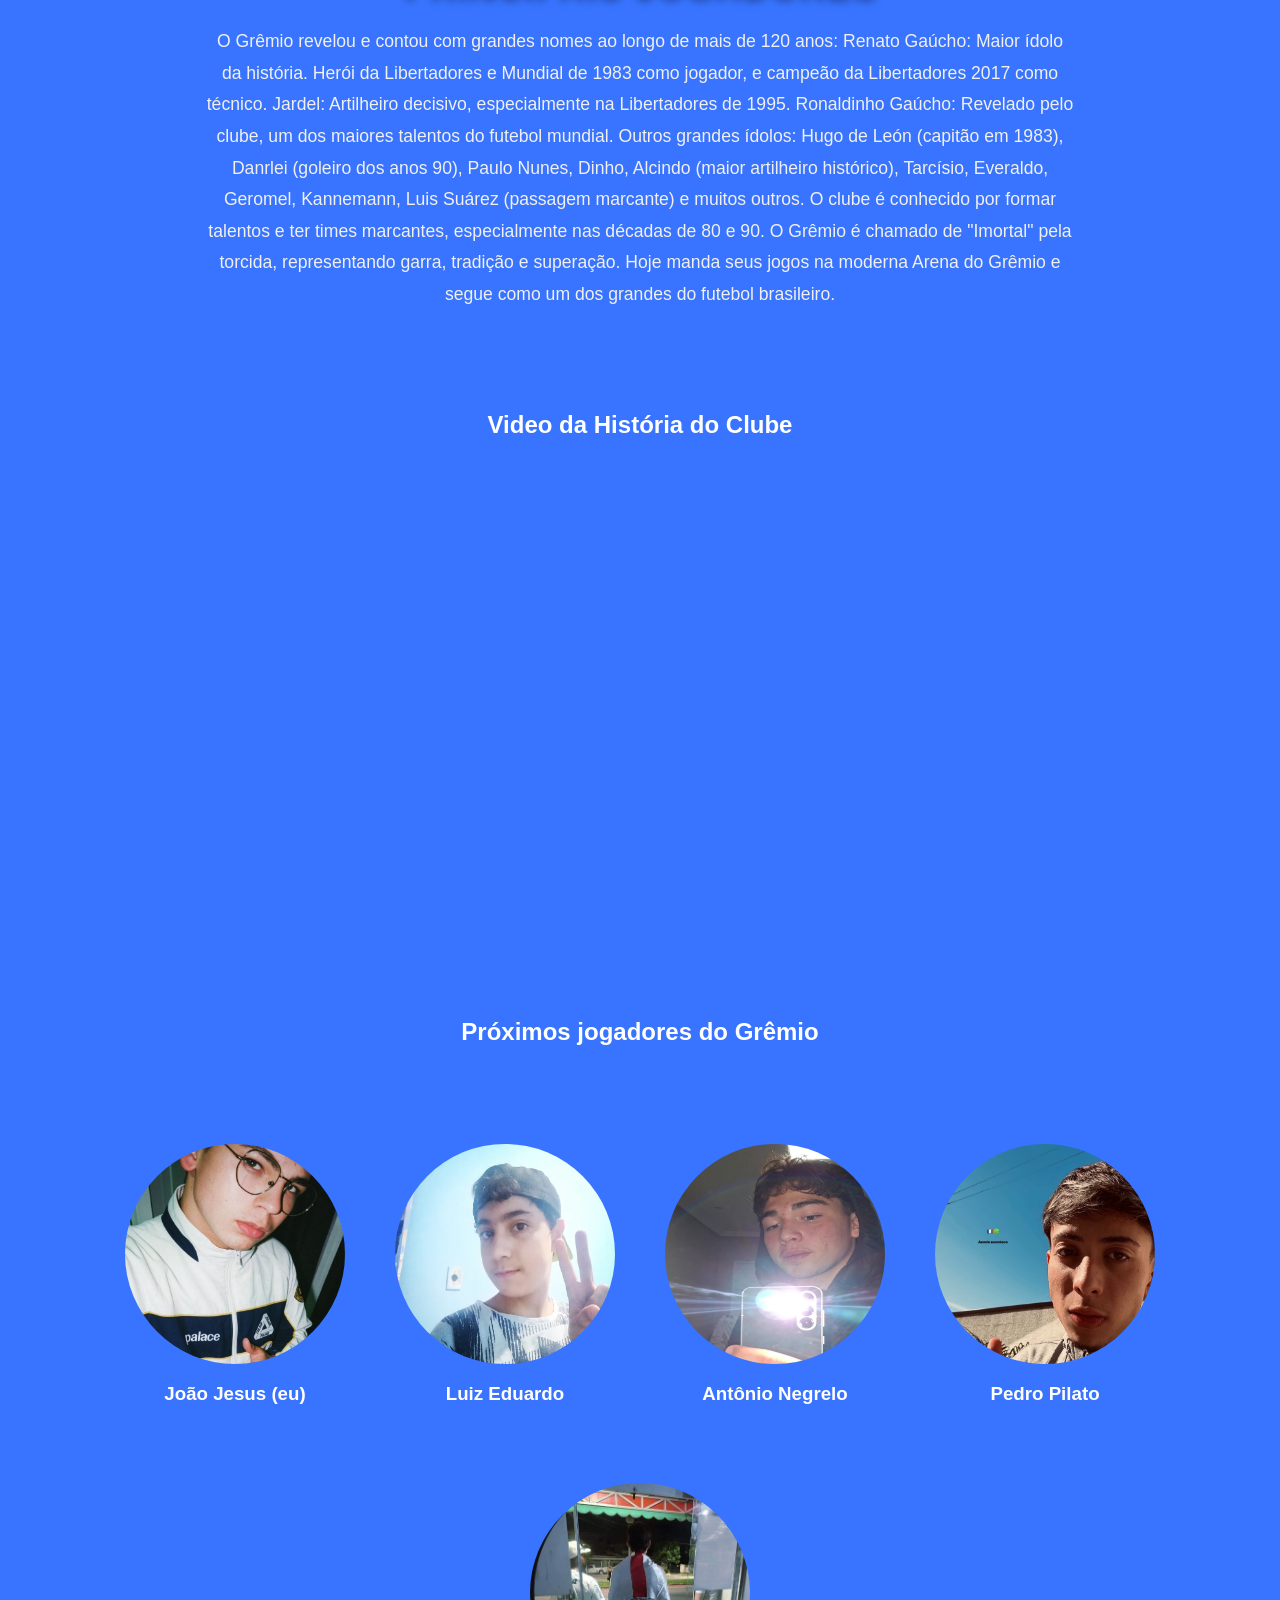
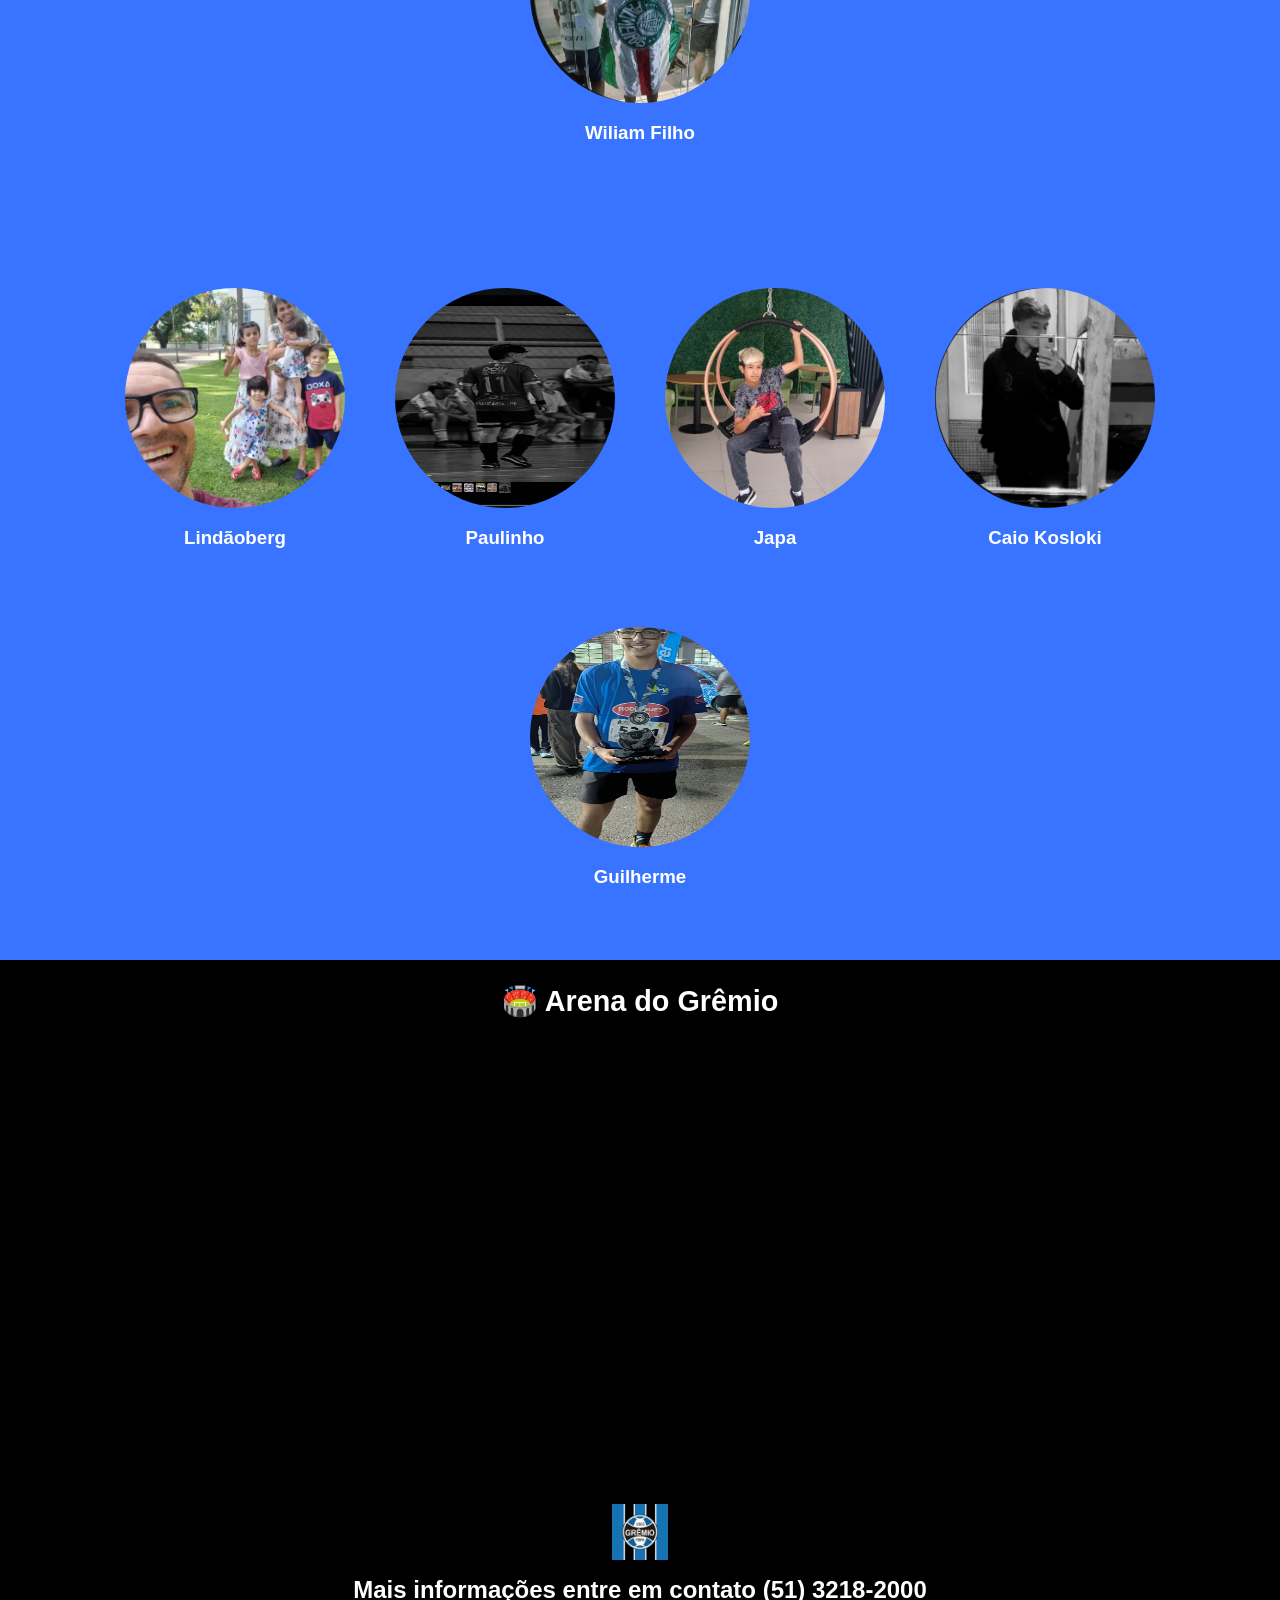
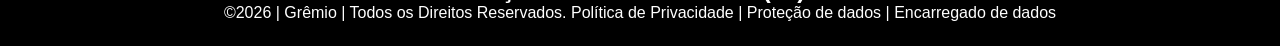
==== commit 0a05a1fb: "353445" ====
--- a/index.html
+++ b/index.html
@@ -19,11 +19,11 @@
 </header>
 
 <div class="horizontal">
-<ul class="horizontal">
-  <li><a href="index.html">Inicio</a></li>
-  <li><a href="noticias.html">Noticias</a></li>
-  <li><a href="contato.html">Contato</a></li>
-</ul>
+  <ul>
+    <li><a href="index.html">Inicio</a></li>
+    <li><a href="noticias.html">Noticias</a></li>
+    <li><a href="contato.html">Contato</a></li>
+  </ul>
 </div>
 <!--Seção banner 1 é a parte do paragrafo 1 da página-->
 <section class="banner1">
--- a/style.css
+++ b/style.css
@@ -52,10 +52,11 @@
   padding: 0;
   overflow: hidden;
   background-color: #080616;
+  text-align: center; /* Centraliza os itens do menu */
 }
 
 ul li {
-  float: left;
+  display: inline-block; /* Substitui o float para permitir centralização */
 }
 
 ul li a {
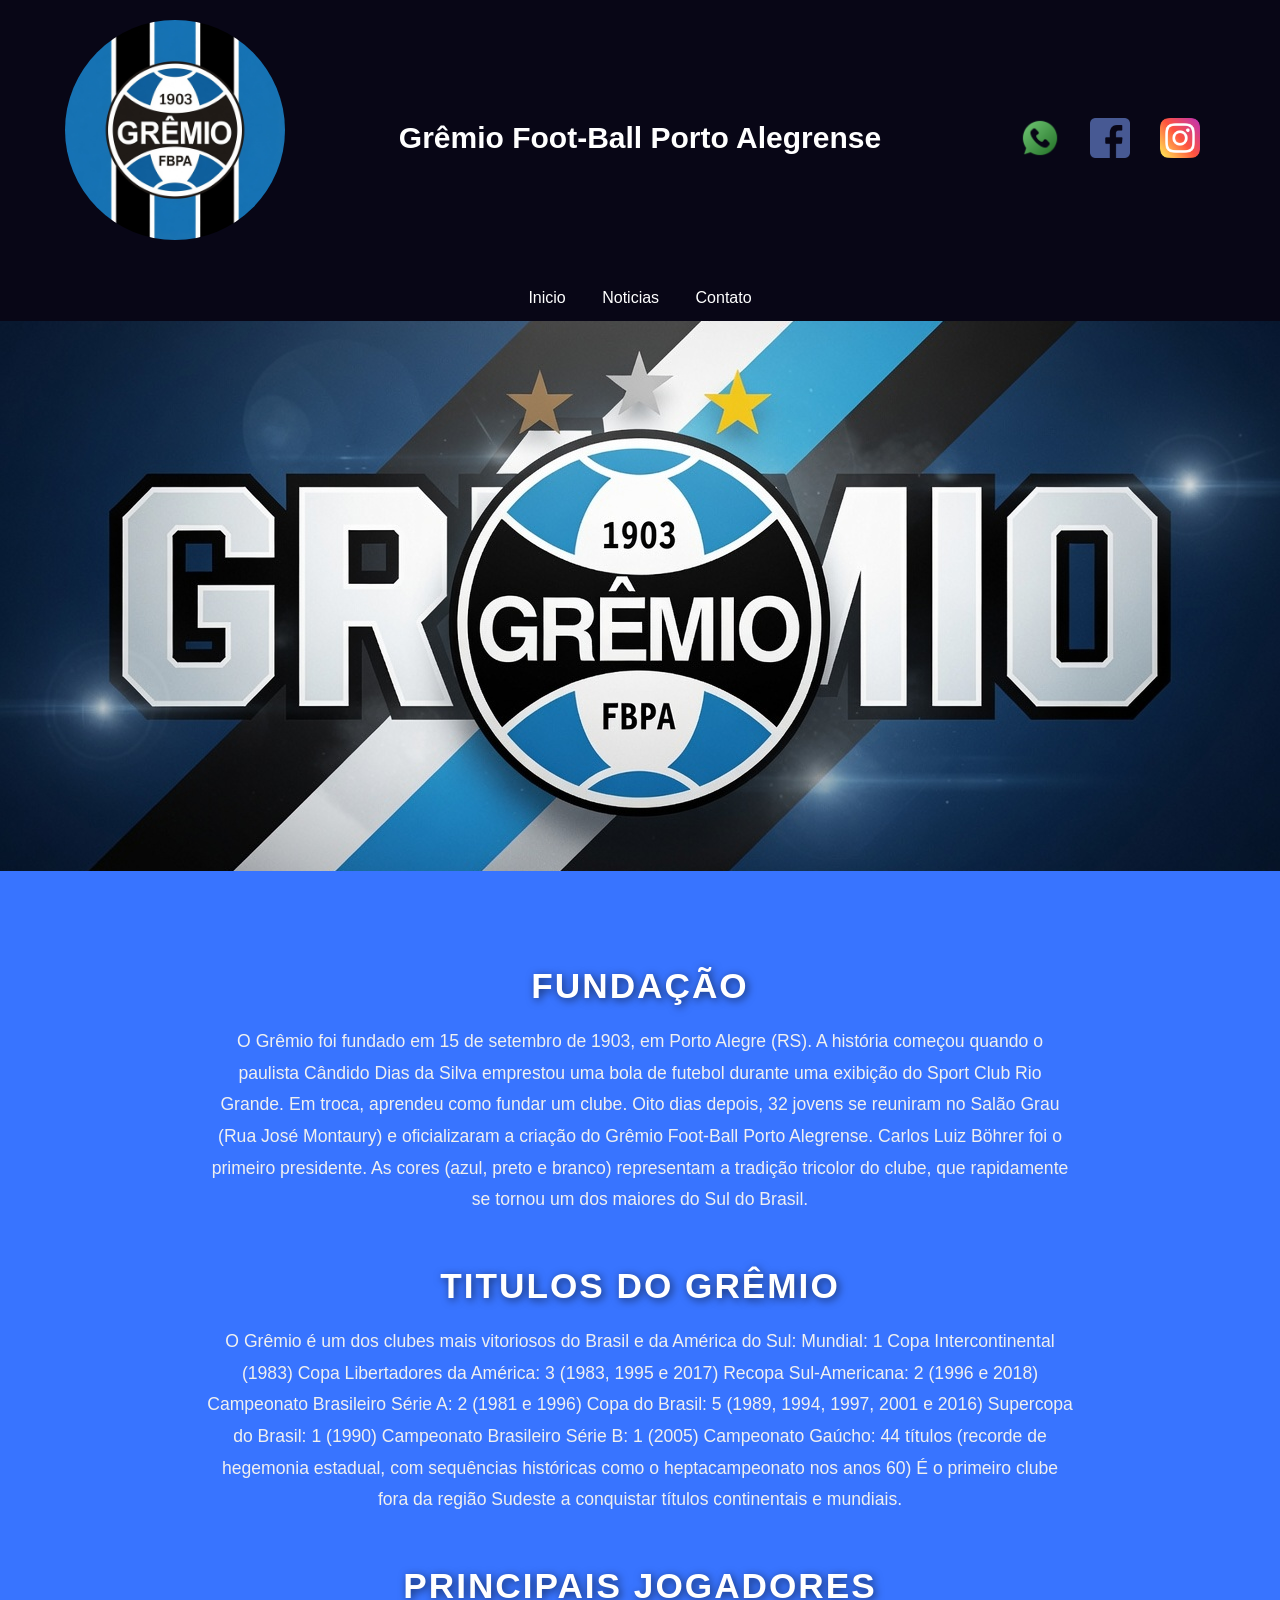
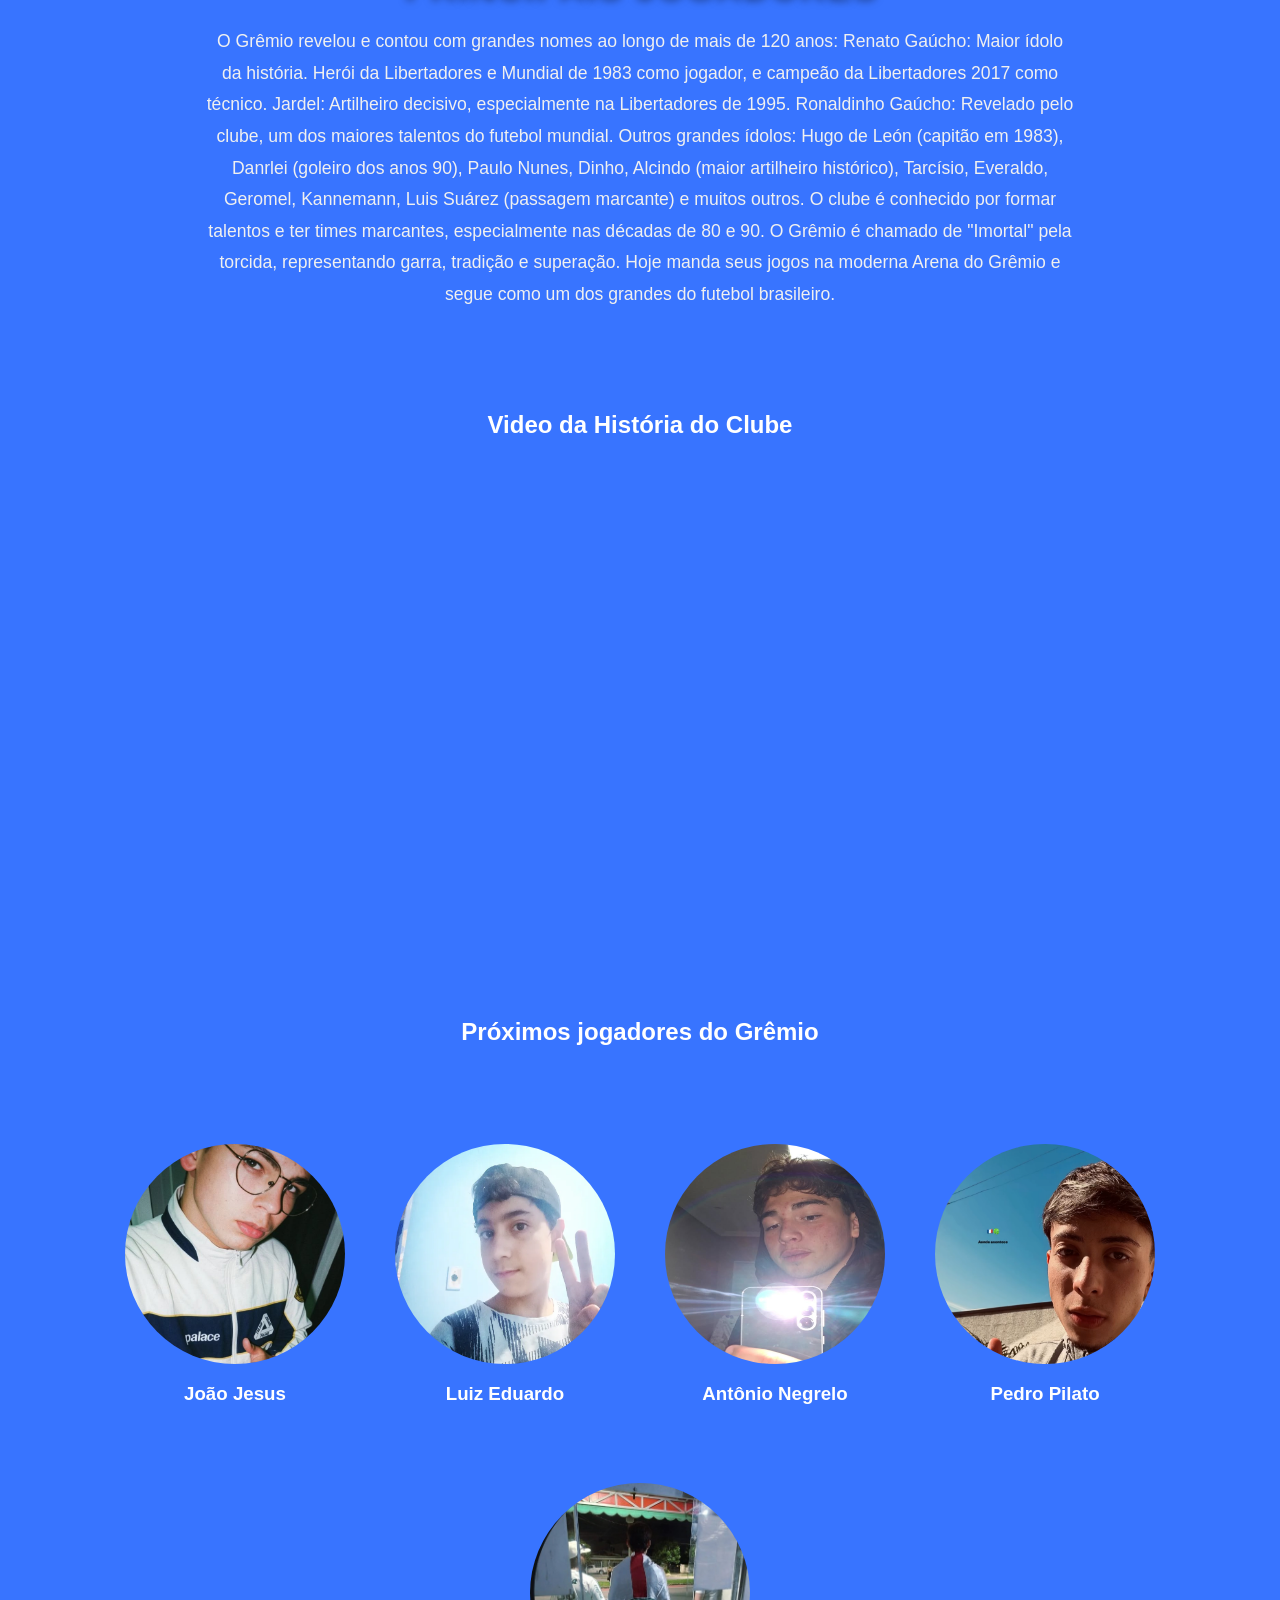
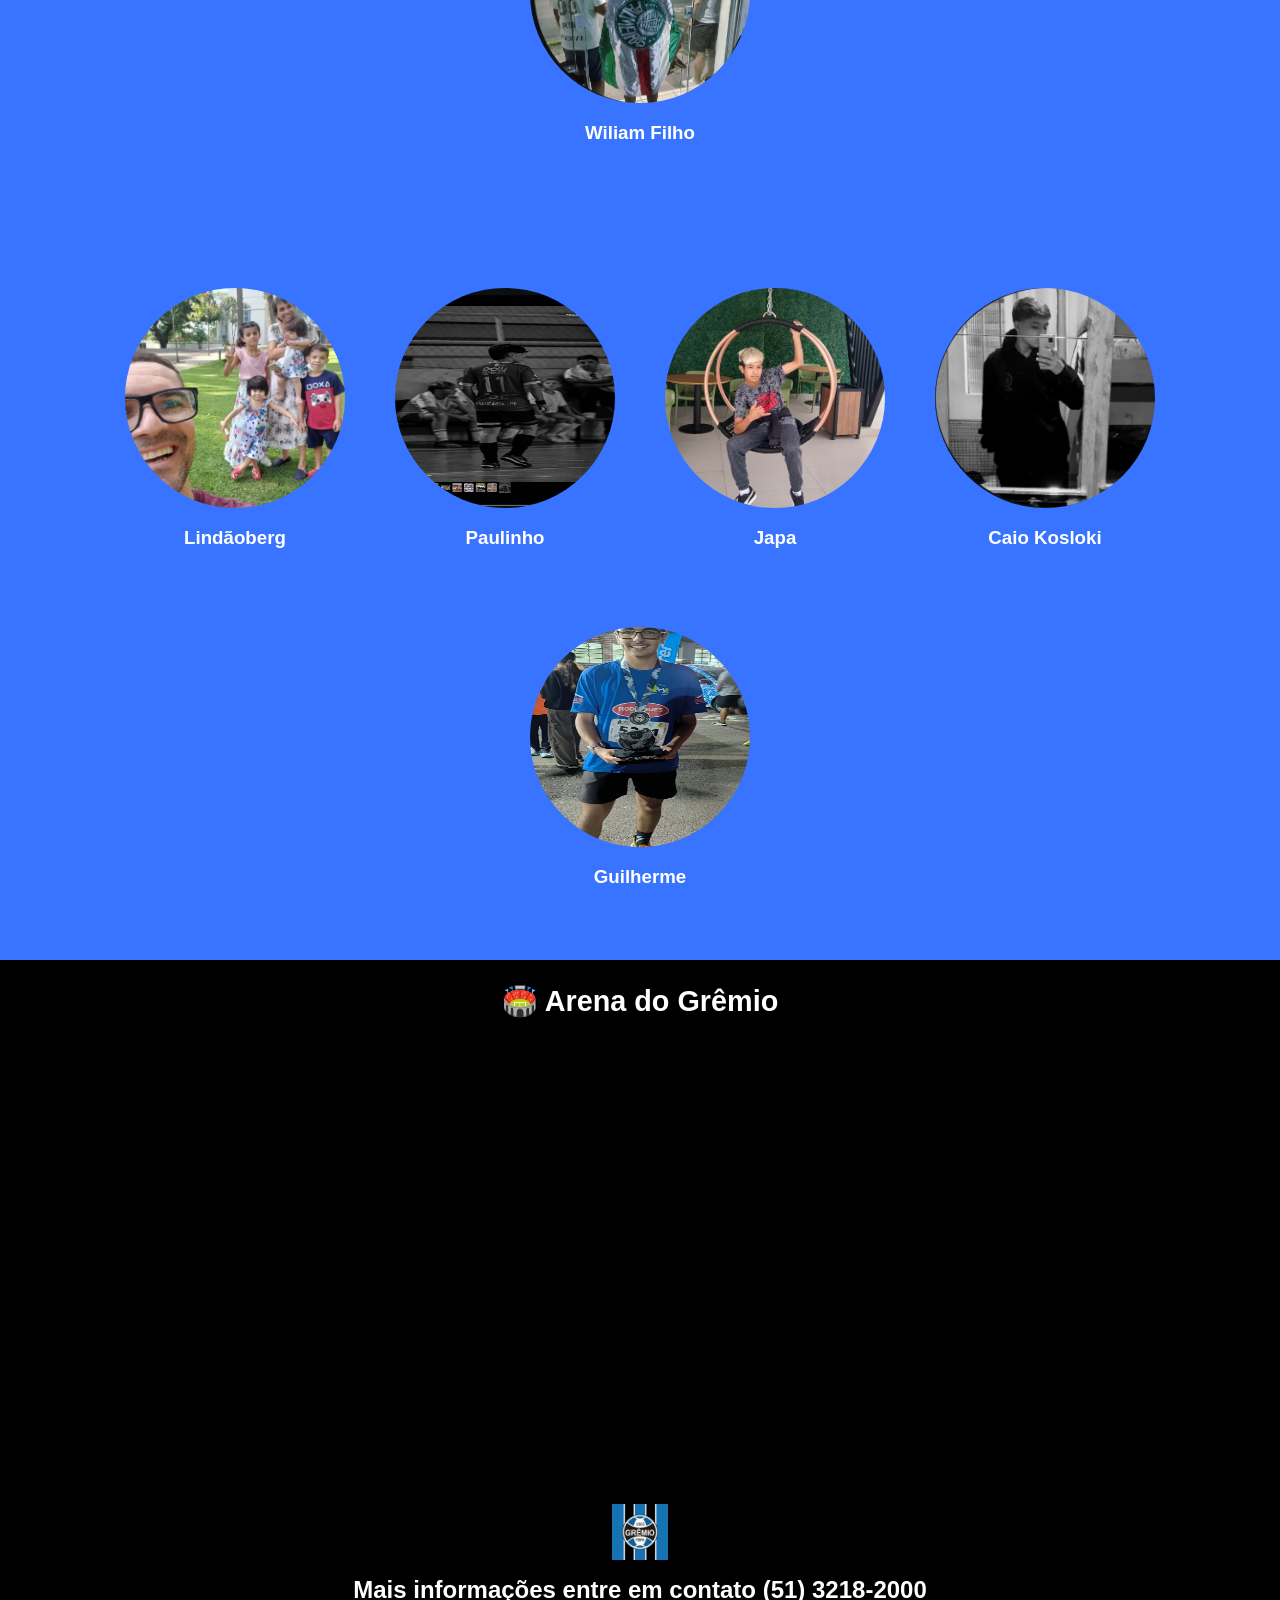
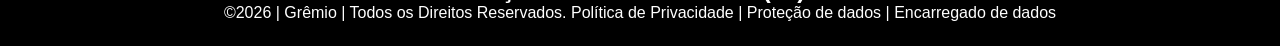
==== commit fc048128: "4545" ====
--- a/index.html
+++ b/index.html
@@ -81,7 +81,7 @@
 <div class="estudantes_todos">
     <div class="estudante-div">
 <img class="estudante-imagem" src="Screenshot_20260617-121200-579.png" alt="Foto da turma do 1CDS do ano de 2023">
-<h3 class="estudante-nome">João Jesus (eu)</h3>
+<h3 class="estudante-nome">João Jesus</h3>
 <p> </p>
 </div>
 
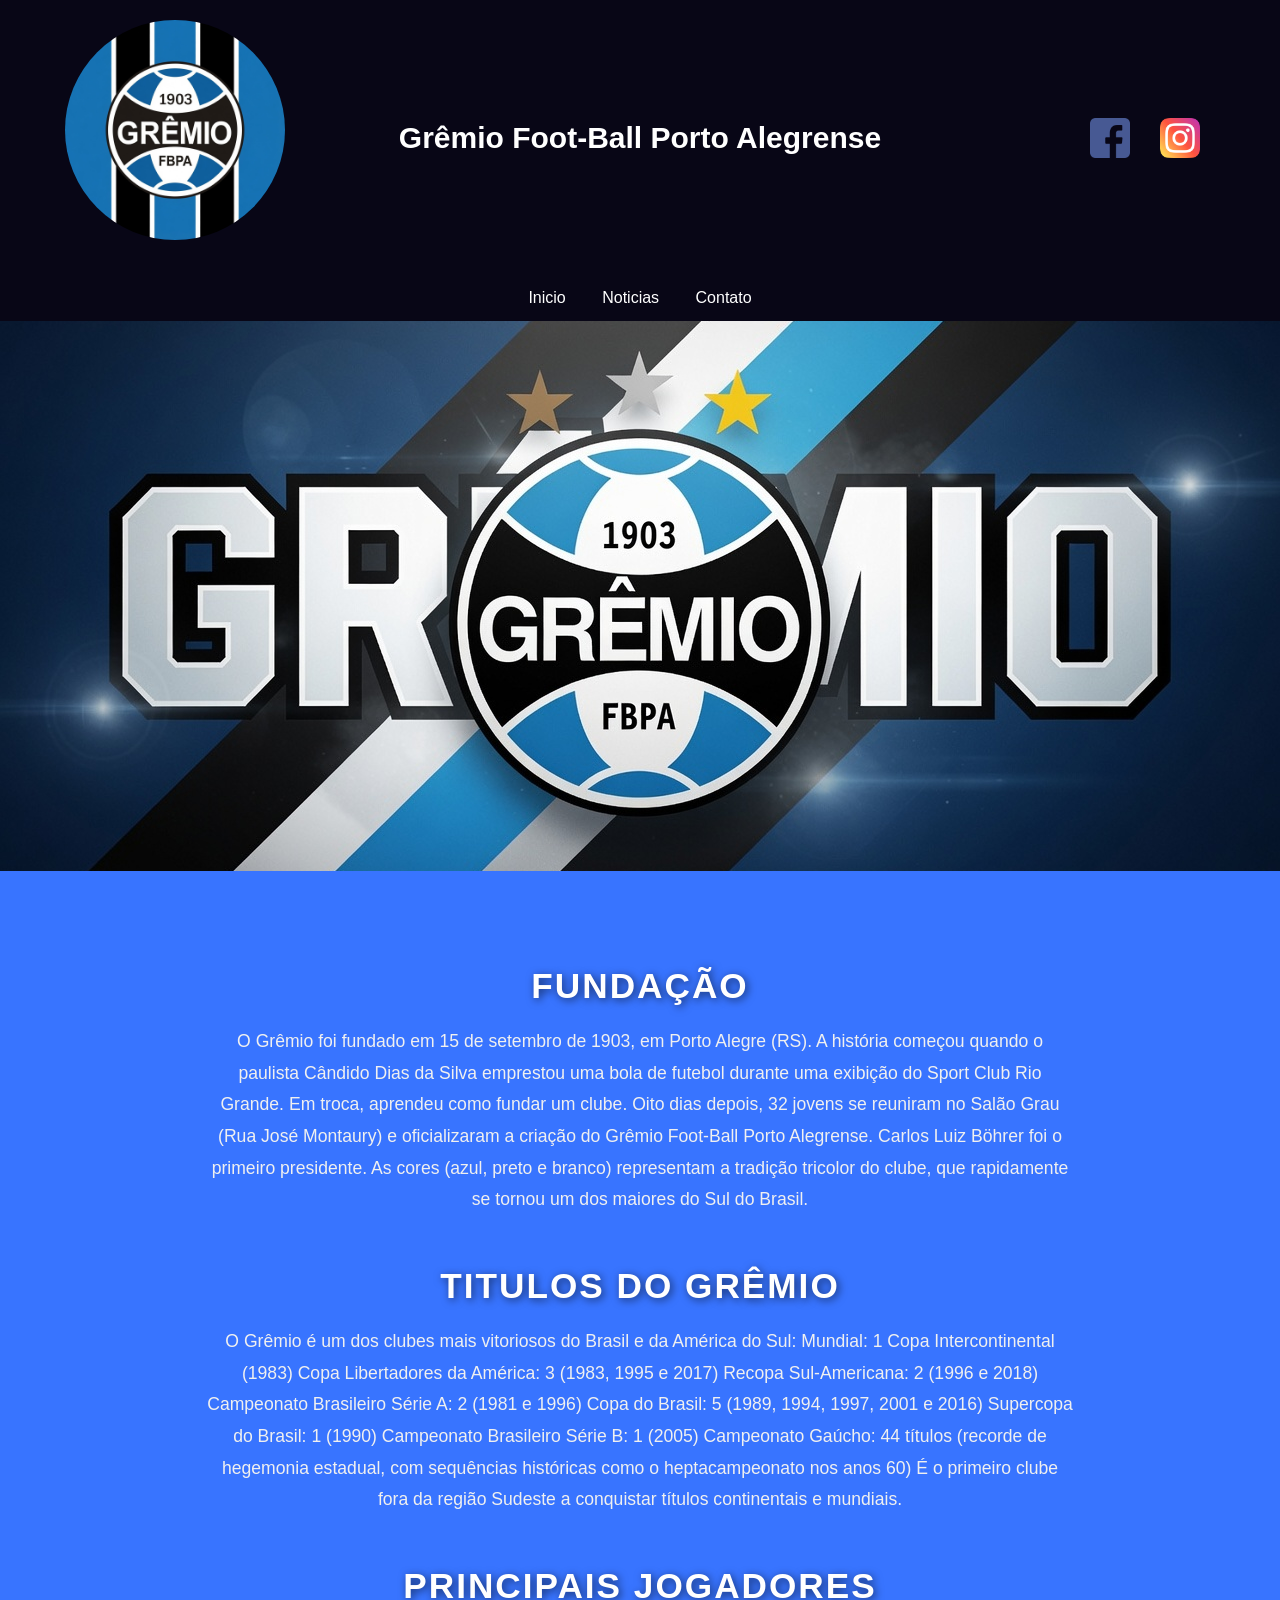
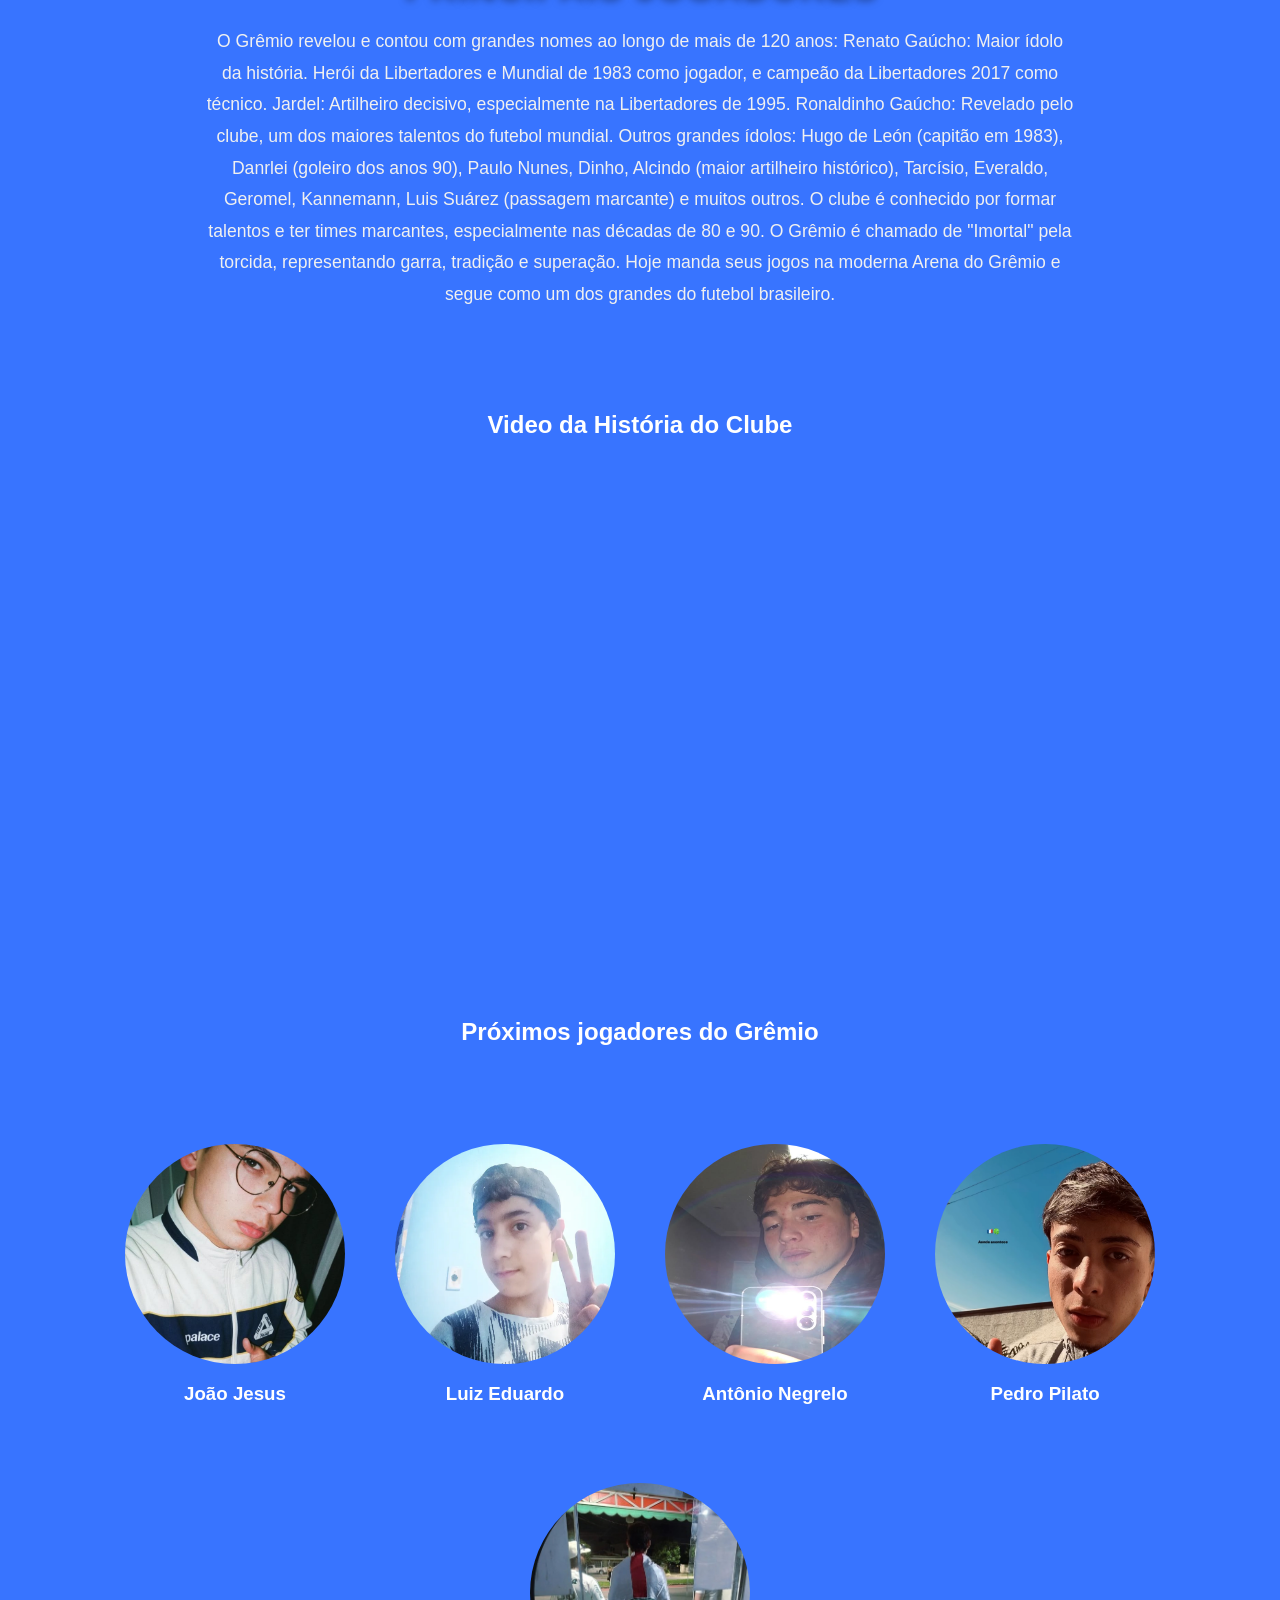
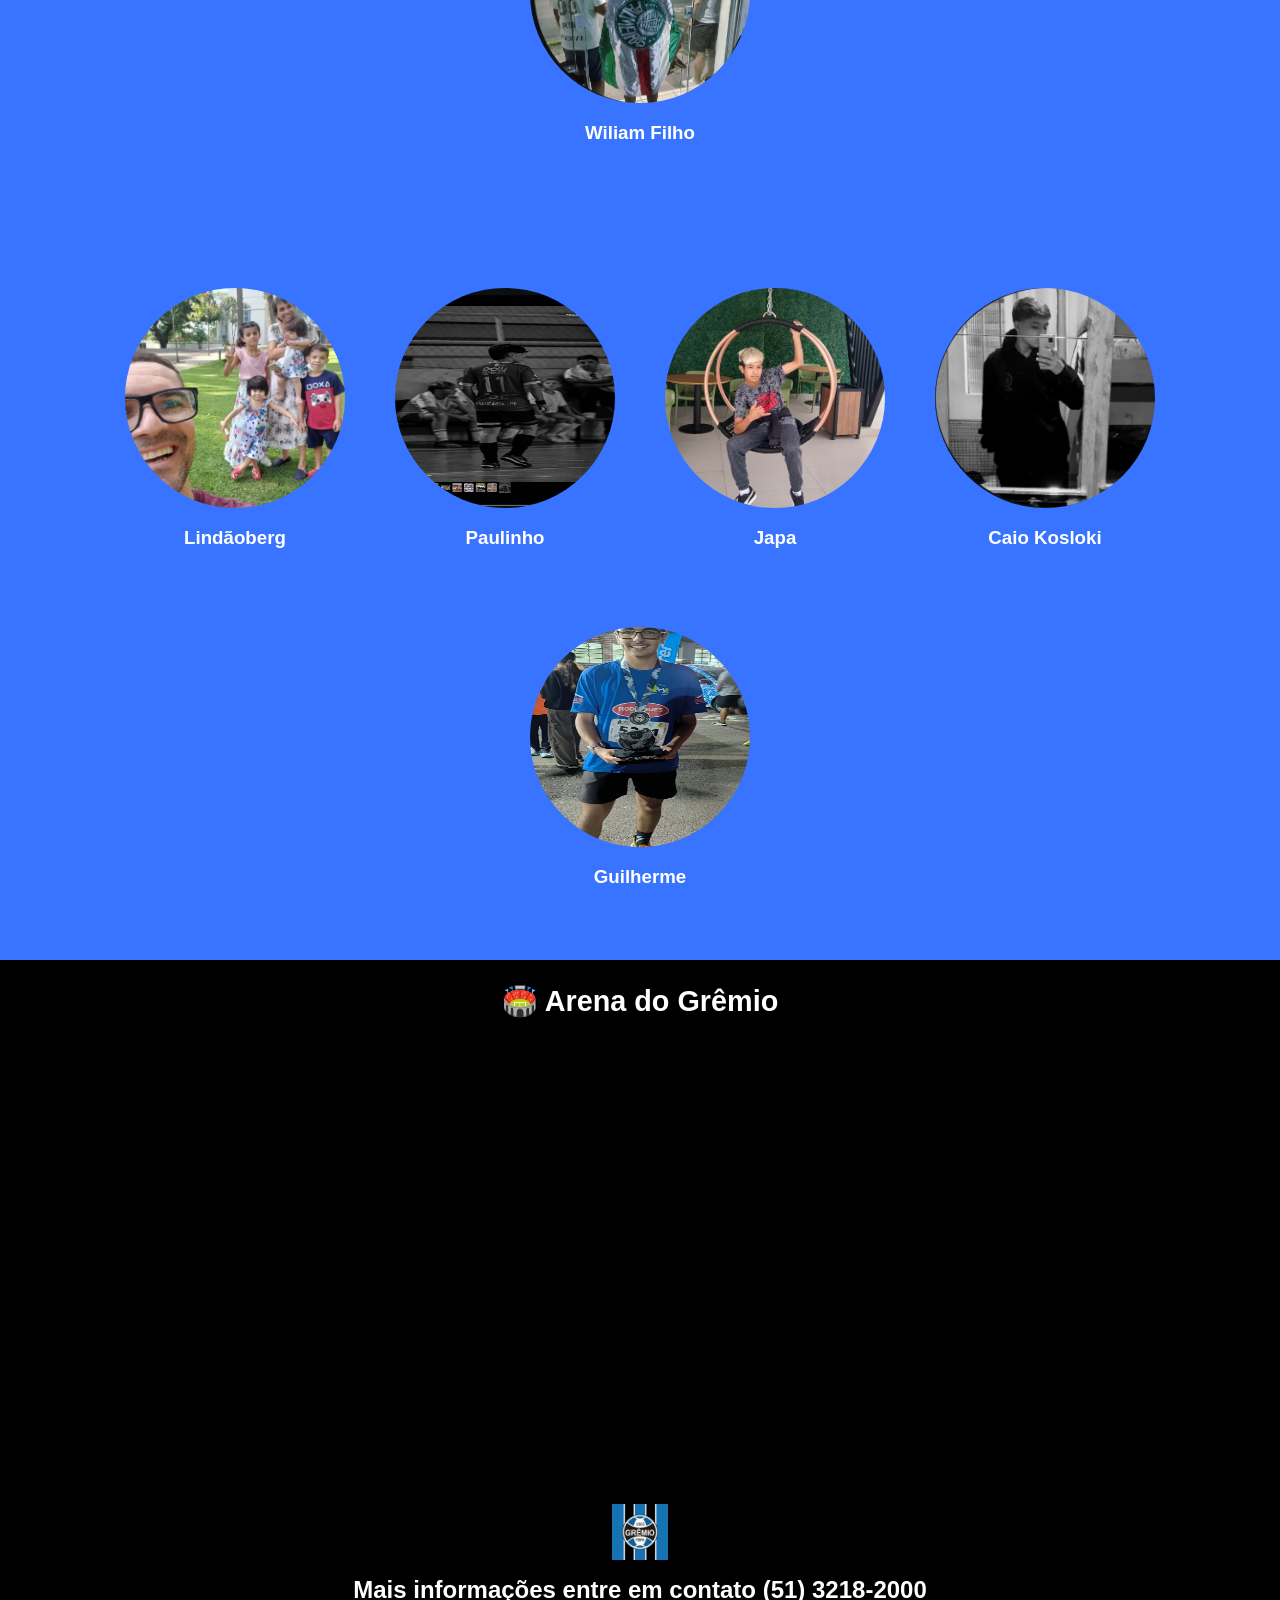
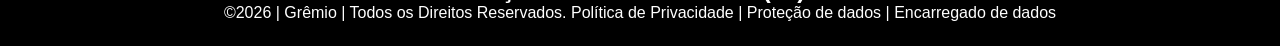
==== commit a1c97ce2: "2345342" ====
--- a/index.html
+++ b/index.html
@@ -12,7 +12,9 @@
 <img class="cabecalho_imagem" src="I3nXL.jpg" alt="Logo">
 <h1 class="titulo_site">Grêmio Foot-Ball Porto Alegrense</h1>
 <div class="sociais">
+  <a href="whatsapp.com/" target="_blank">
 <img class="sociais" src="whatsapp (2).png"  alt="whatsapp">
+</a>
 <img class="sociais" src="facebook (1).png" alt="Facebook">
 <img class="sociais" src="instagram (1).png" alt="instagram">
 </div>
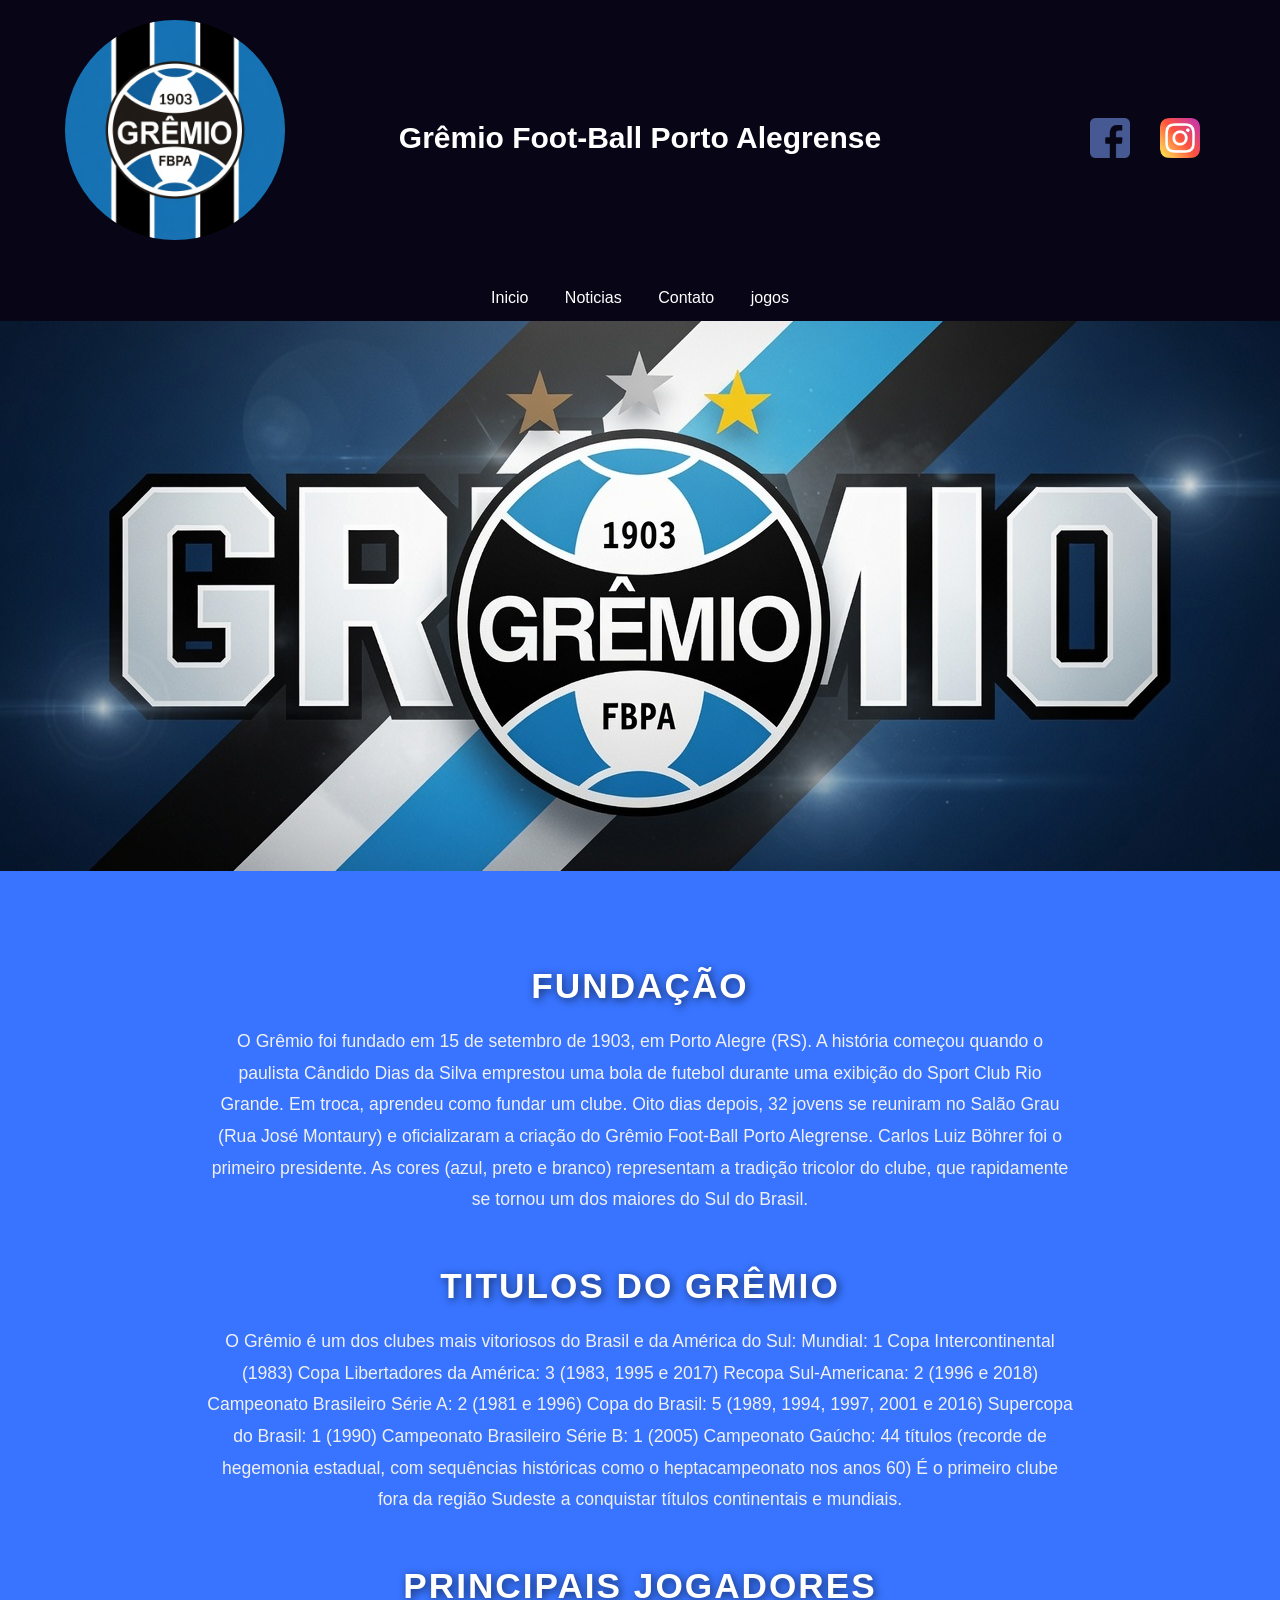
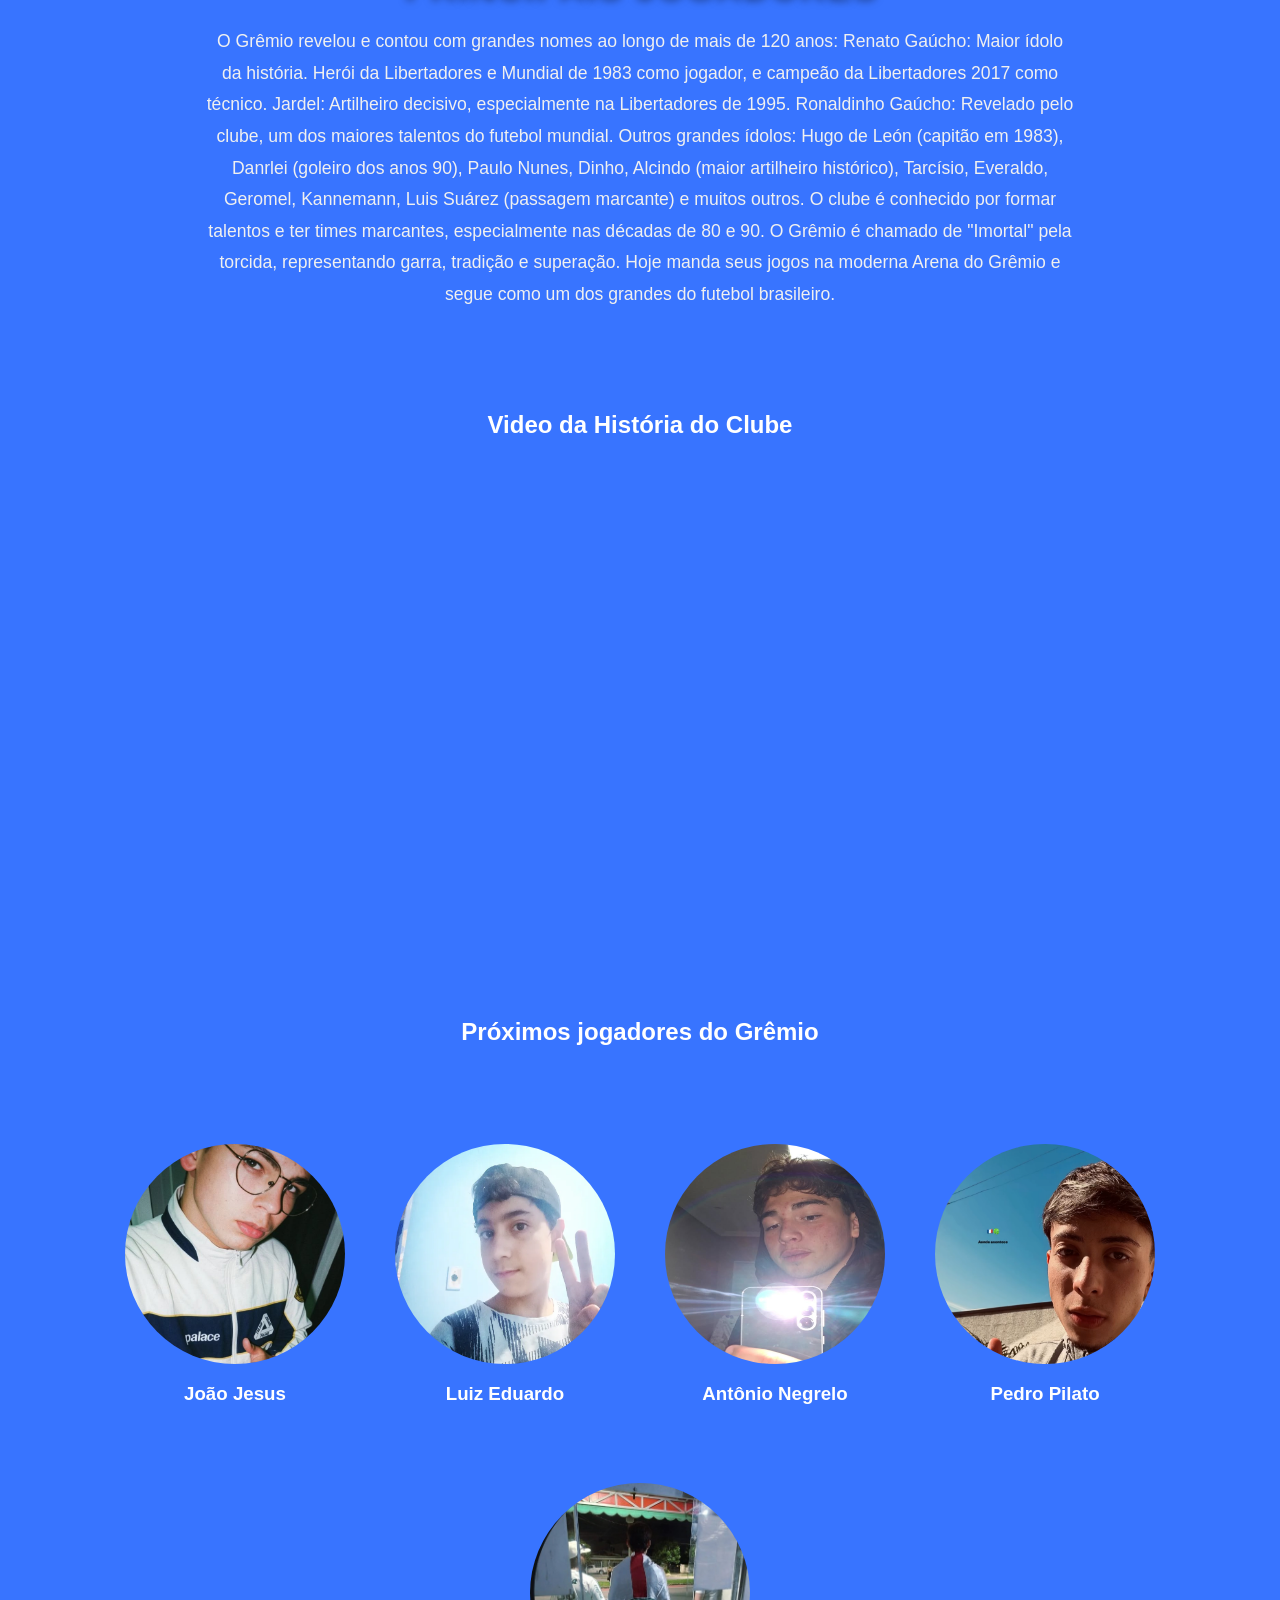
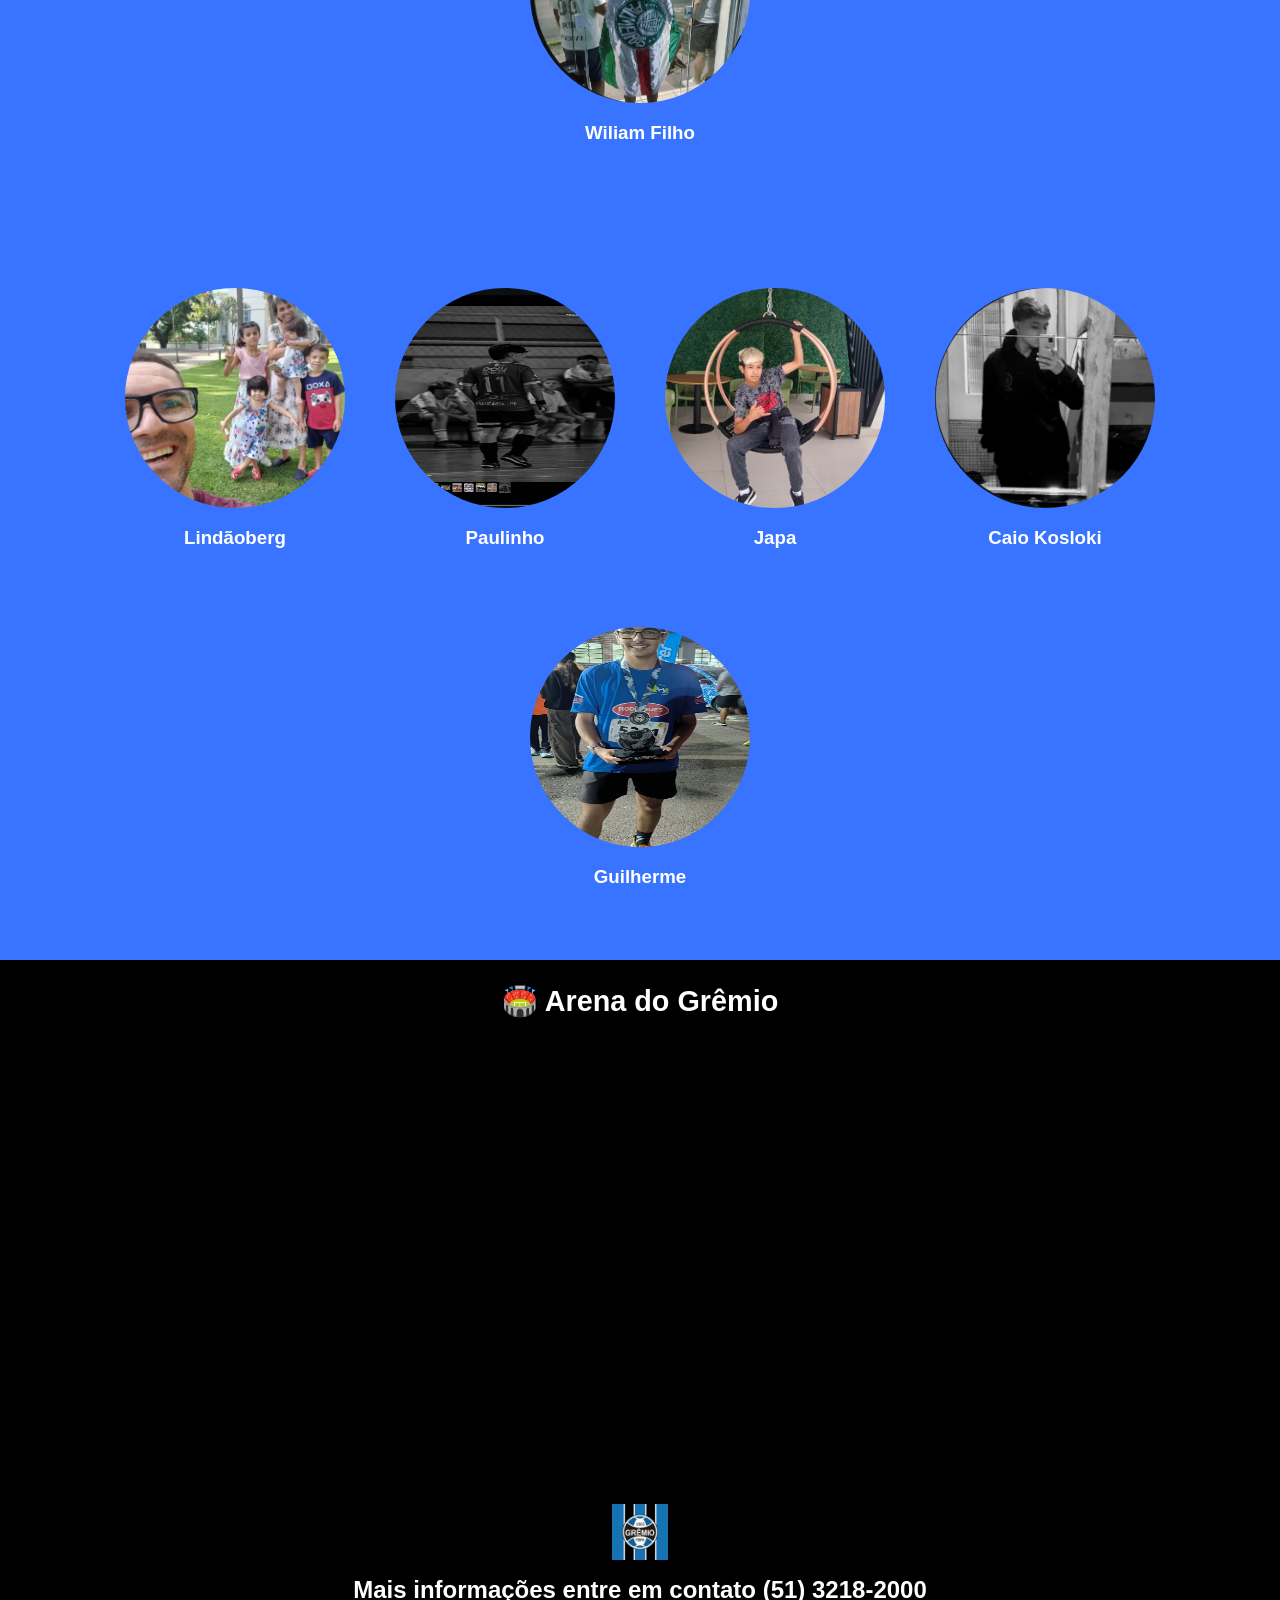
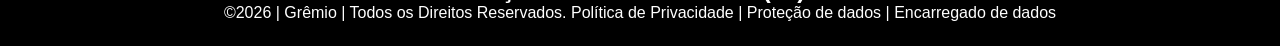
==== commit 23d78f96: "012504" ====
--- a/index.html
+++ b/index.html
@@ -25,6 +25,7 @@
     <li><a href="index.html">Inicio</a></li>
     <li><a href="noticias.html">Noticias</a></li>
     <li><a href="contato.html">Contato</a></li>
+     <li><a href="jogos.html">jogos</a></li>
   </ul>
 </div>
 <!--Seção banner 1 é a parte do paragrafo 1 da página-->
--- a/style.css
+++ b/style.css
@@ -521,3 +521,43 @@
         font-size: 1.9rem;
       }
     }
+
+    
+/* Seção do jogo */
+.secao-jogo {
+    width: calc(100% - 32px);
+    max-width: 1100px;
+    margin: 40px auto;
+    text-align: center;
+}
+
+/* Área onde o jogo aparece */
+.quadro-jogo {
+    width: 100%;
+    aspect-ratio: 16 / 9;
+    background: #080808;
+    overflow: hidden;
+    border-radius: 14px;
+}
+
+/* O jogo ocupa toda a área */
+.quadro-jogo iframe {
+    display: block;
+    width: 100%;
+    height: 100%;
+    border: none;
+}
+
+/* Link para abrir o jogo separadamente */
+.link-jogo {
+    margin-top: 14px;
+}
+
+.link-jogo a {
+    color: #c49b45;
+    text-decoration: none;
+}
+
+.link-jogo a:hover {
+    text-decoration: underline;
+}
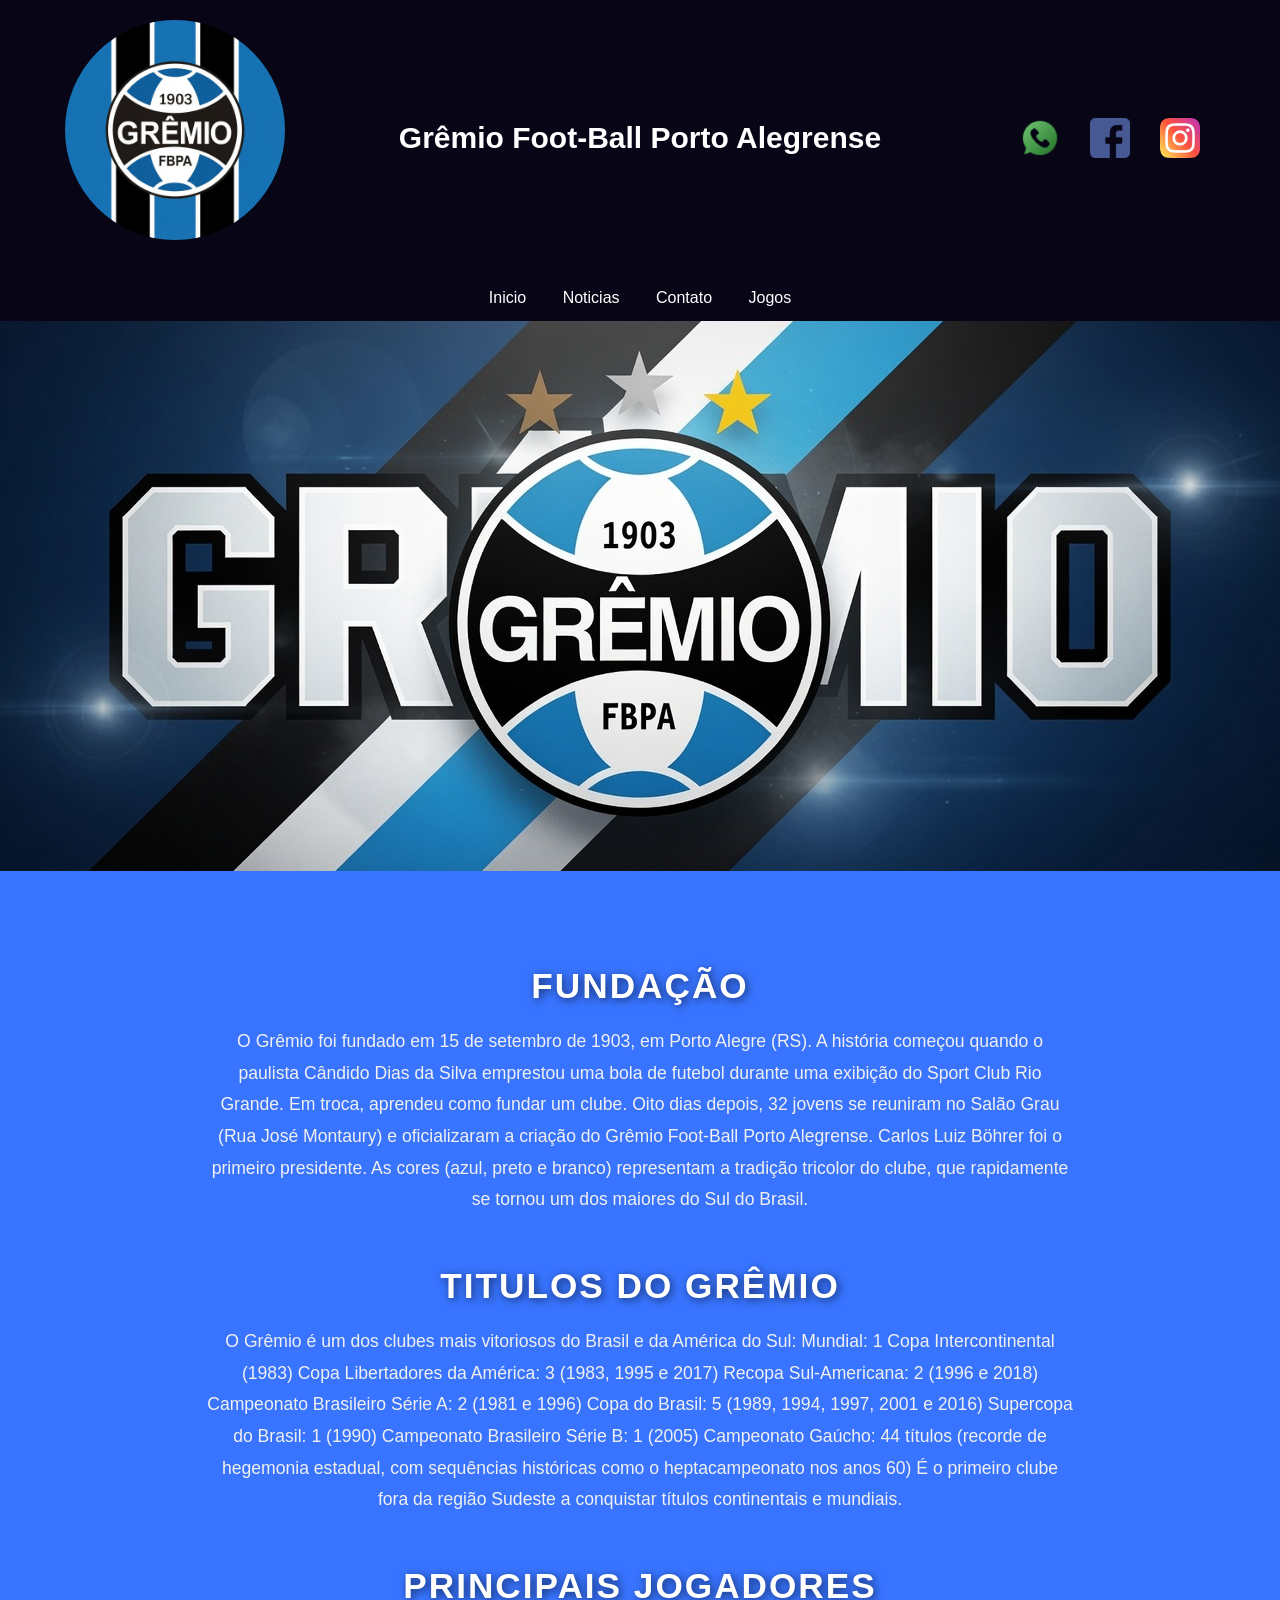
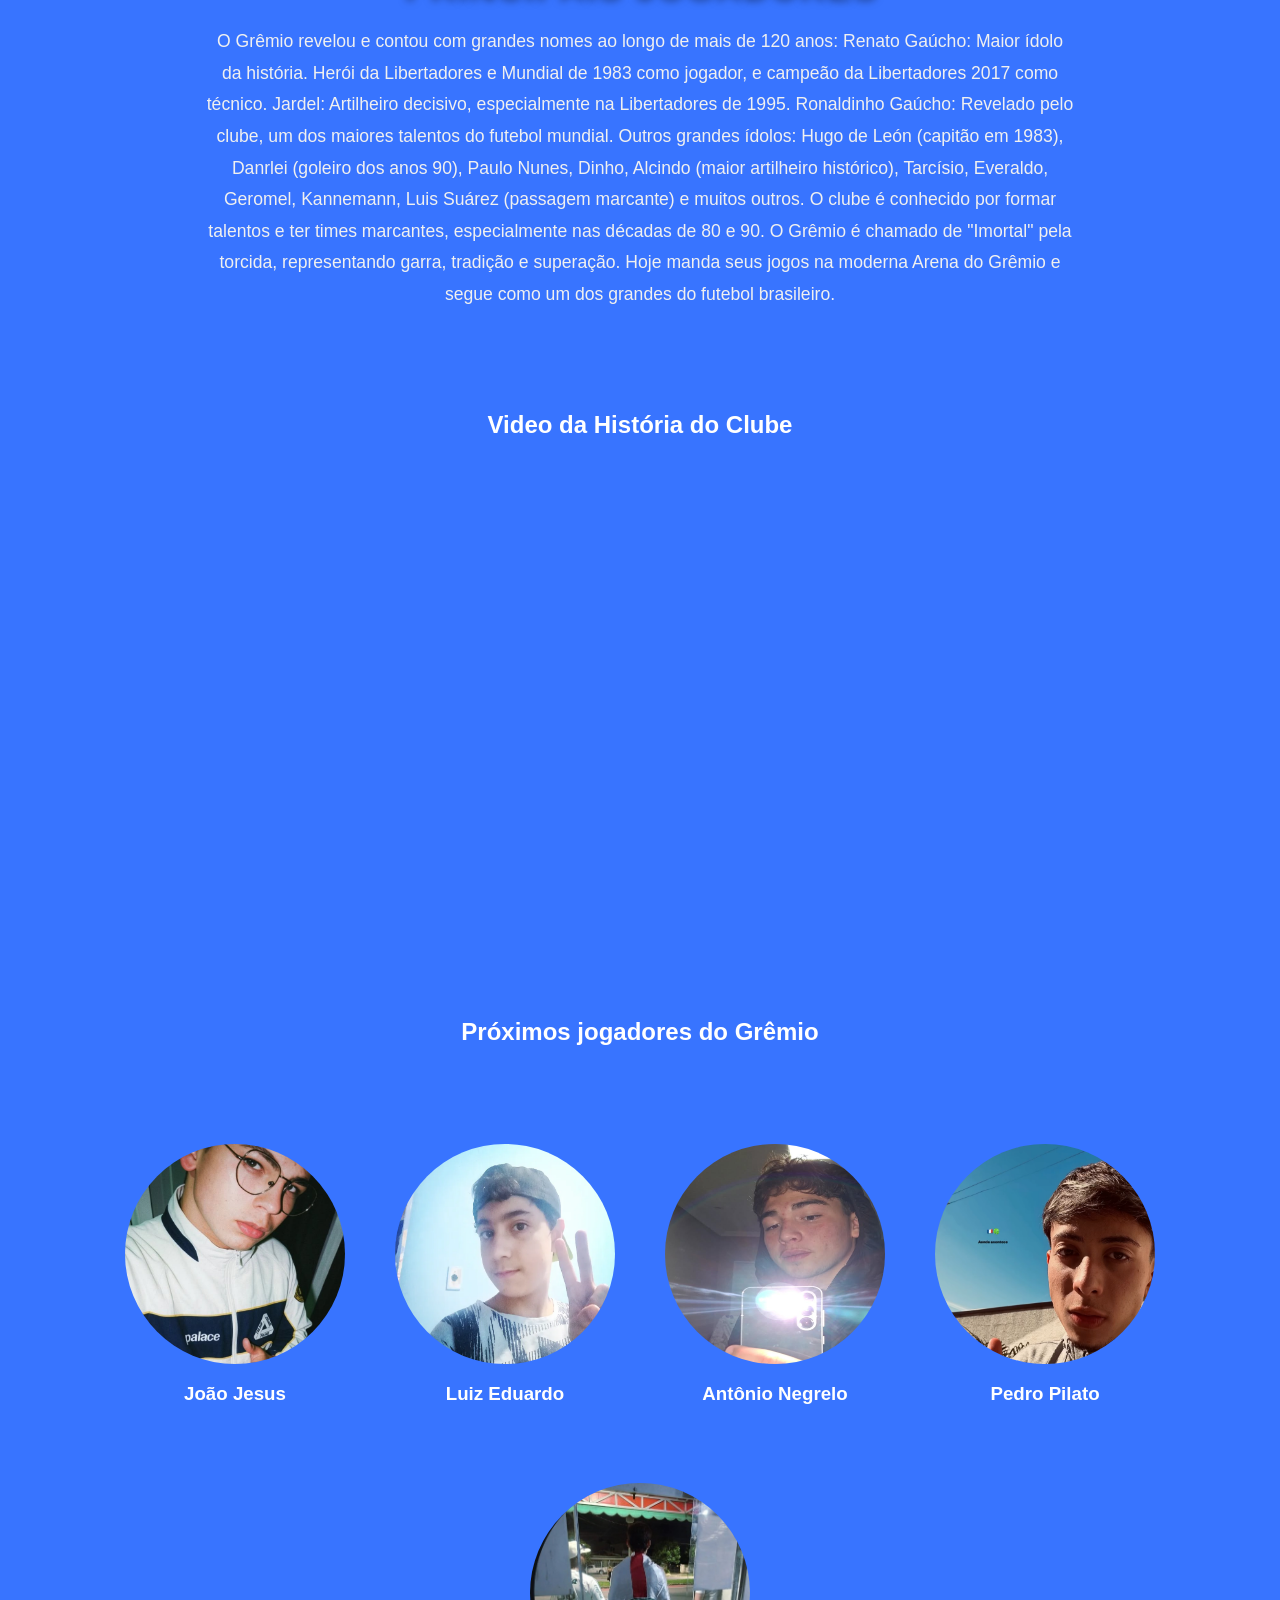
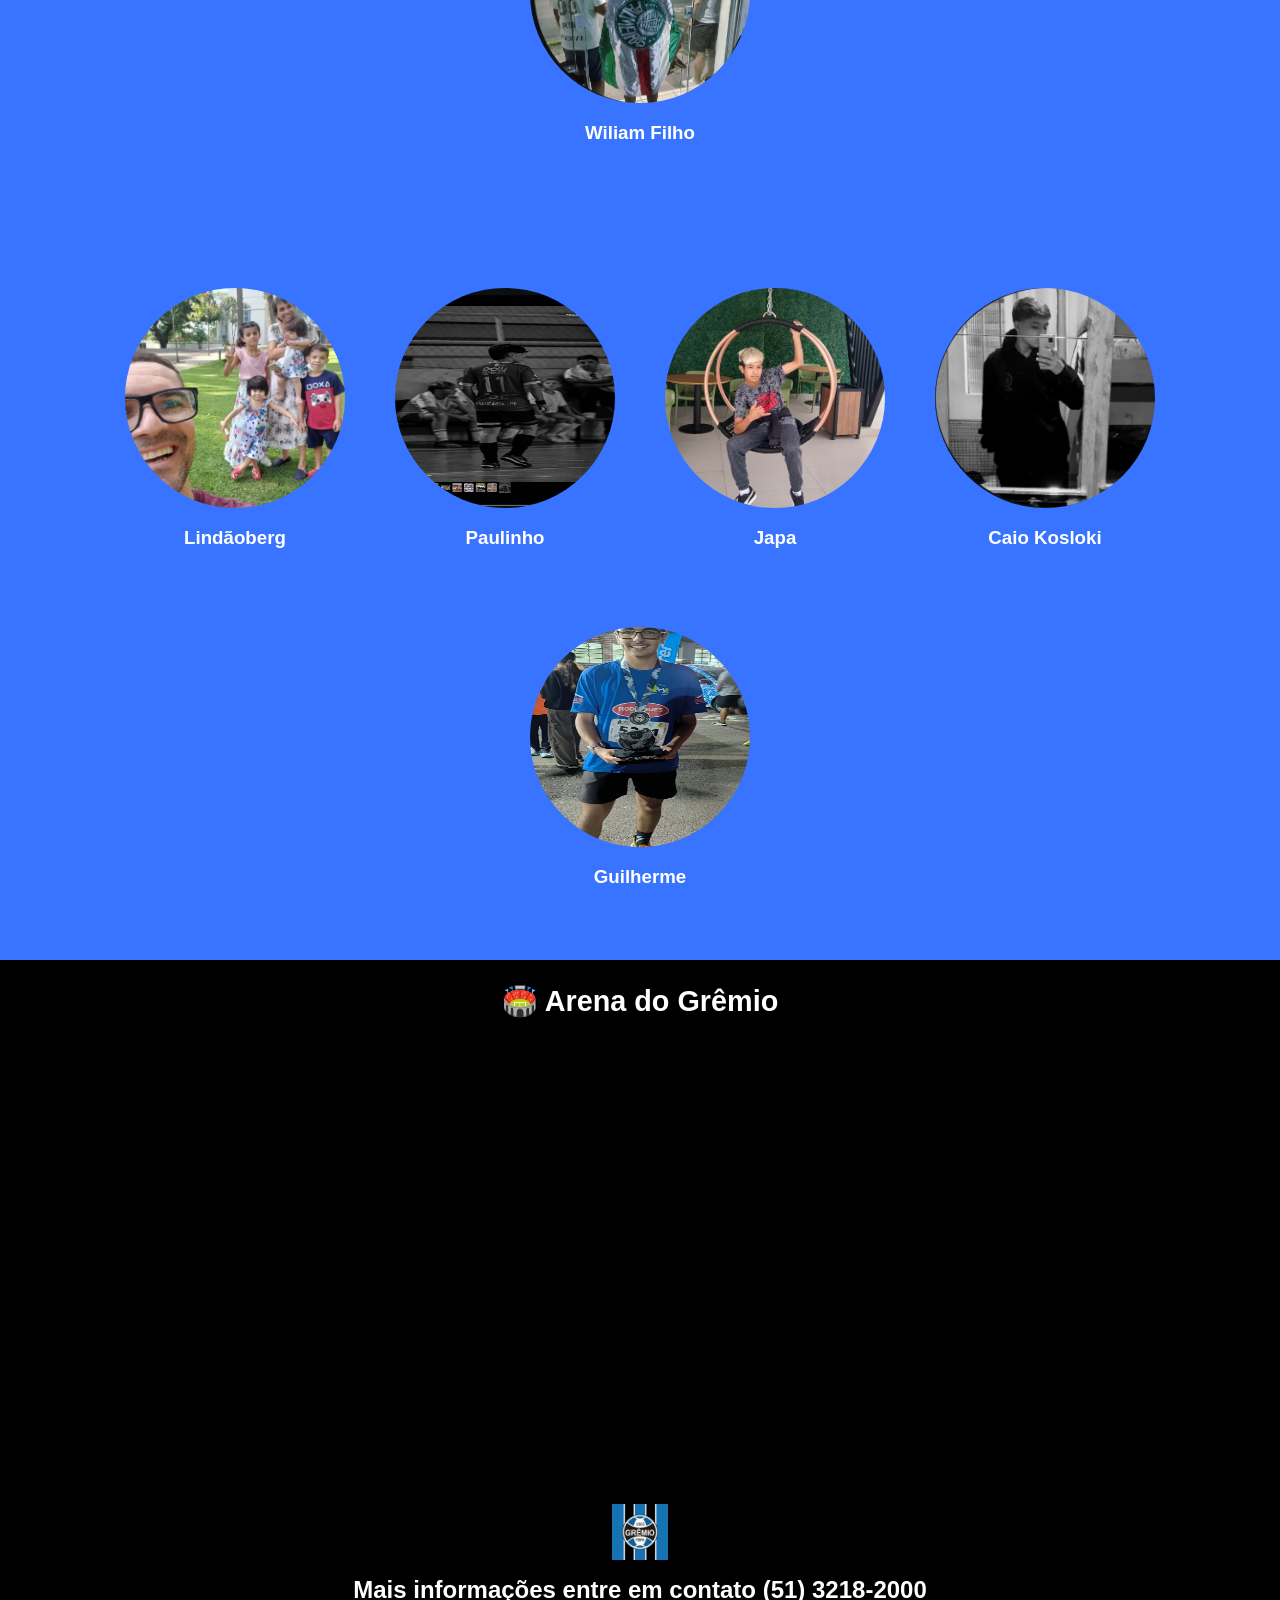
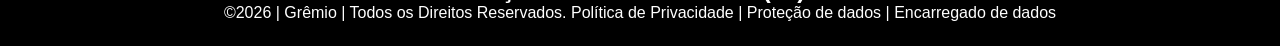
==== commit b783f85d: "0283629" ====
--- a/index.html
+++ b/index.html
@@ -12,9 +12,7 @@
 <img class="cabecalho_imagem" src="I3nXL.jpg" alt="Logo">
 <h1 class="titulo_site">Grêmio Foot-Ball Porto Alegrense</h1>
 <div class="sociais">
-  <a href="whatsapp.com/" target="_blank">
 <img class="sociais" src="whatsapp (2).png"  alt="whatsapp">
-</a>
 <img class="sociais" src="facebook (1).png" alt="Facebook">
 <img class="sociais" src="instagram (1).png" alt="instagram">
 </div>
@@ -25,7 +23,7 @@
     <li><a href="index.html">Inicio</a></li>
     <li><a href="noticias.html">Noticias</a></li>
     <li><a href="contato.html">Contato</a></li>
-     <li><a href="jogos.html">jogos</a></li>
+     <li><a href="jogos.html">Jogos</a></li>
   </ul>
 </div>
 <!--Seção banner 1 é a parte do paragrafo 1 da página-->
